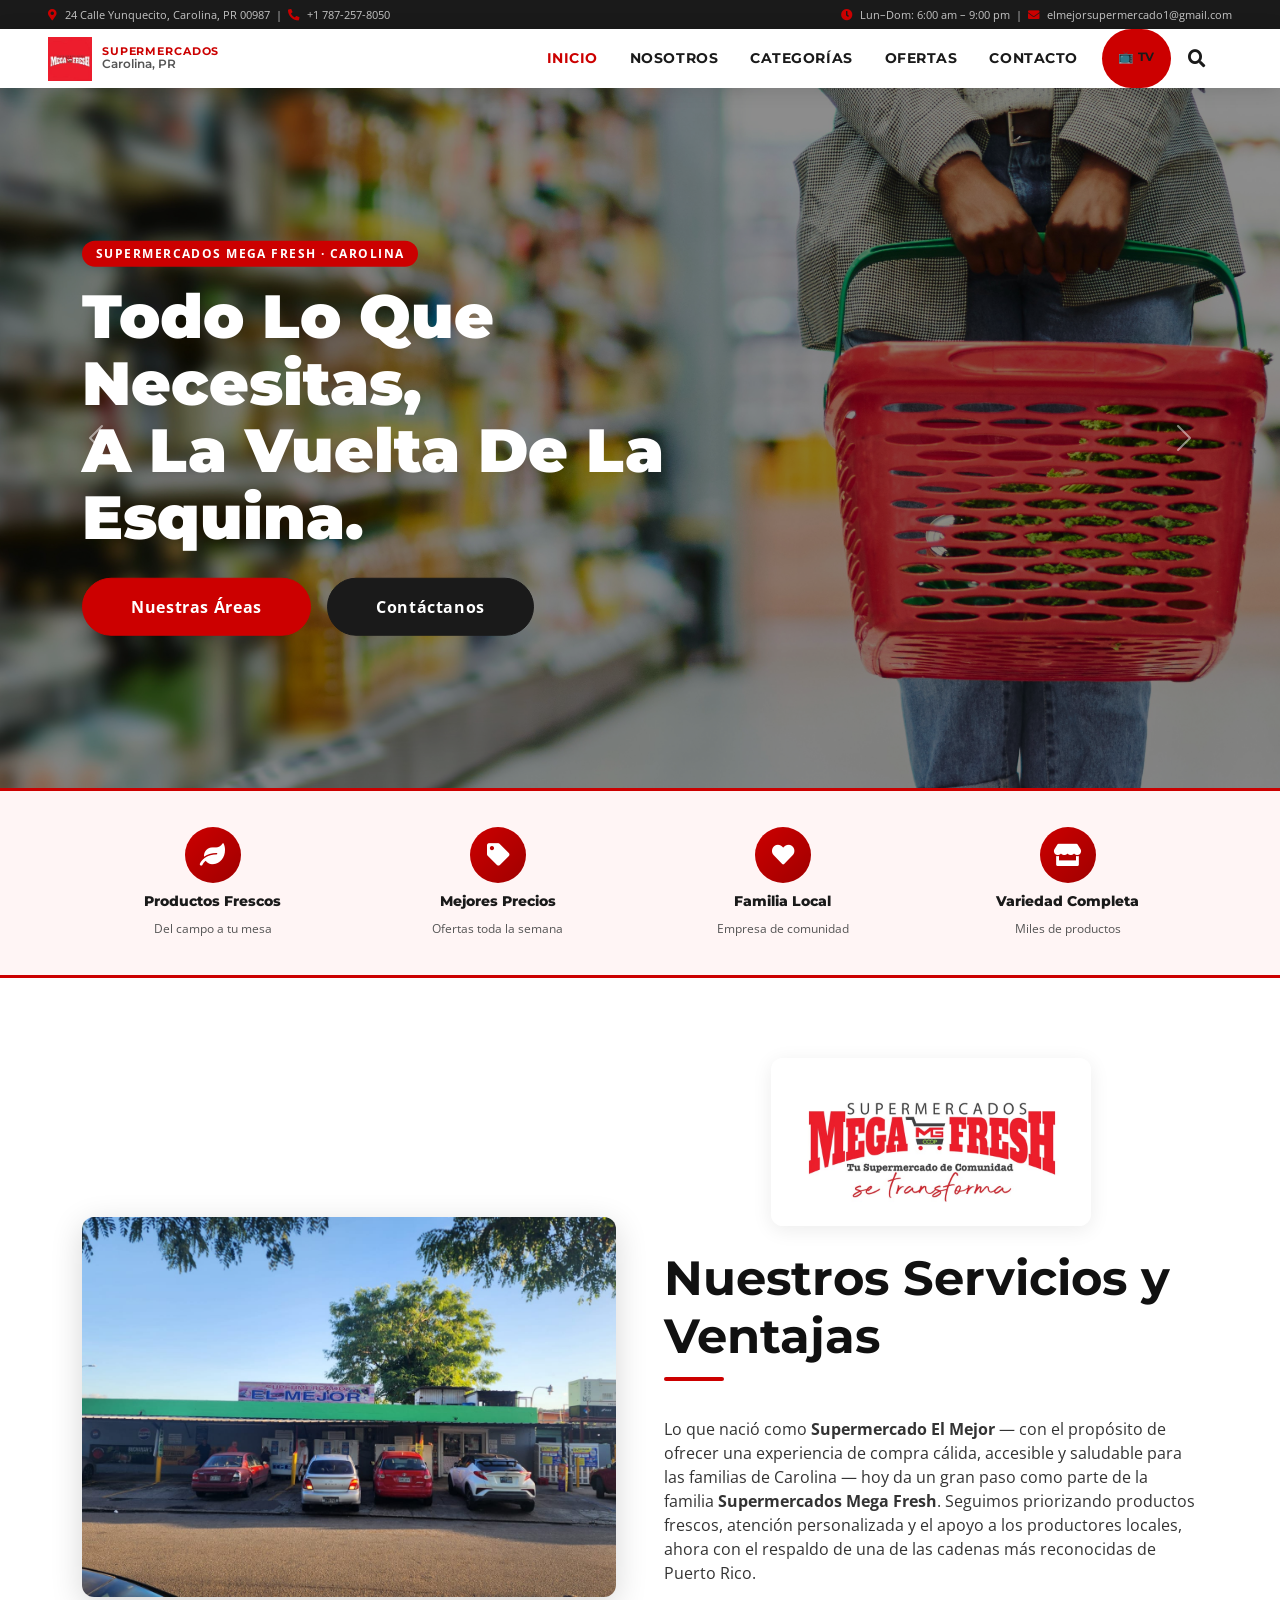
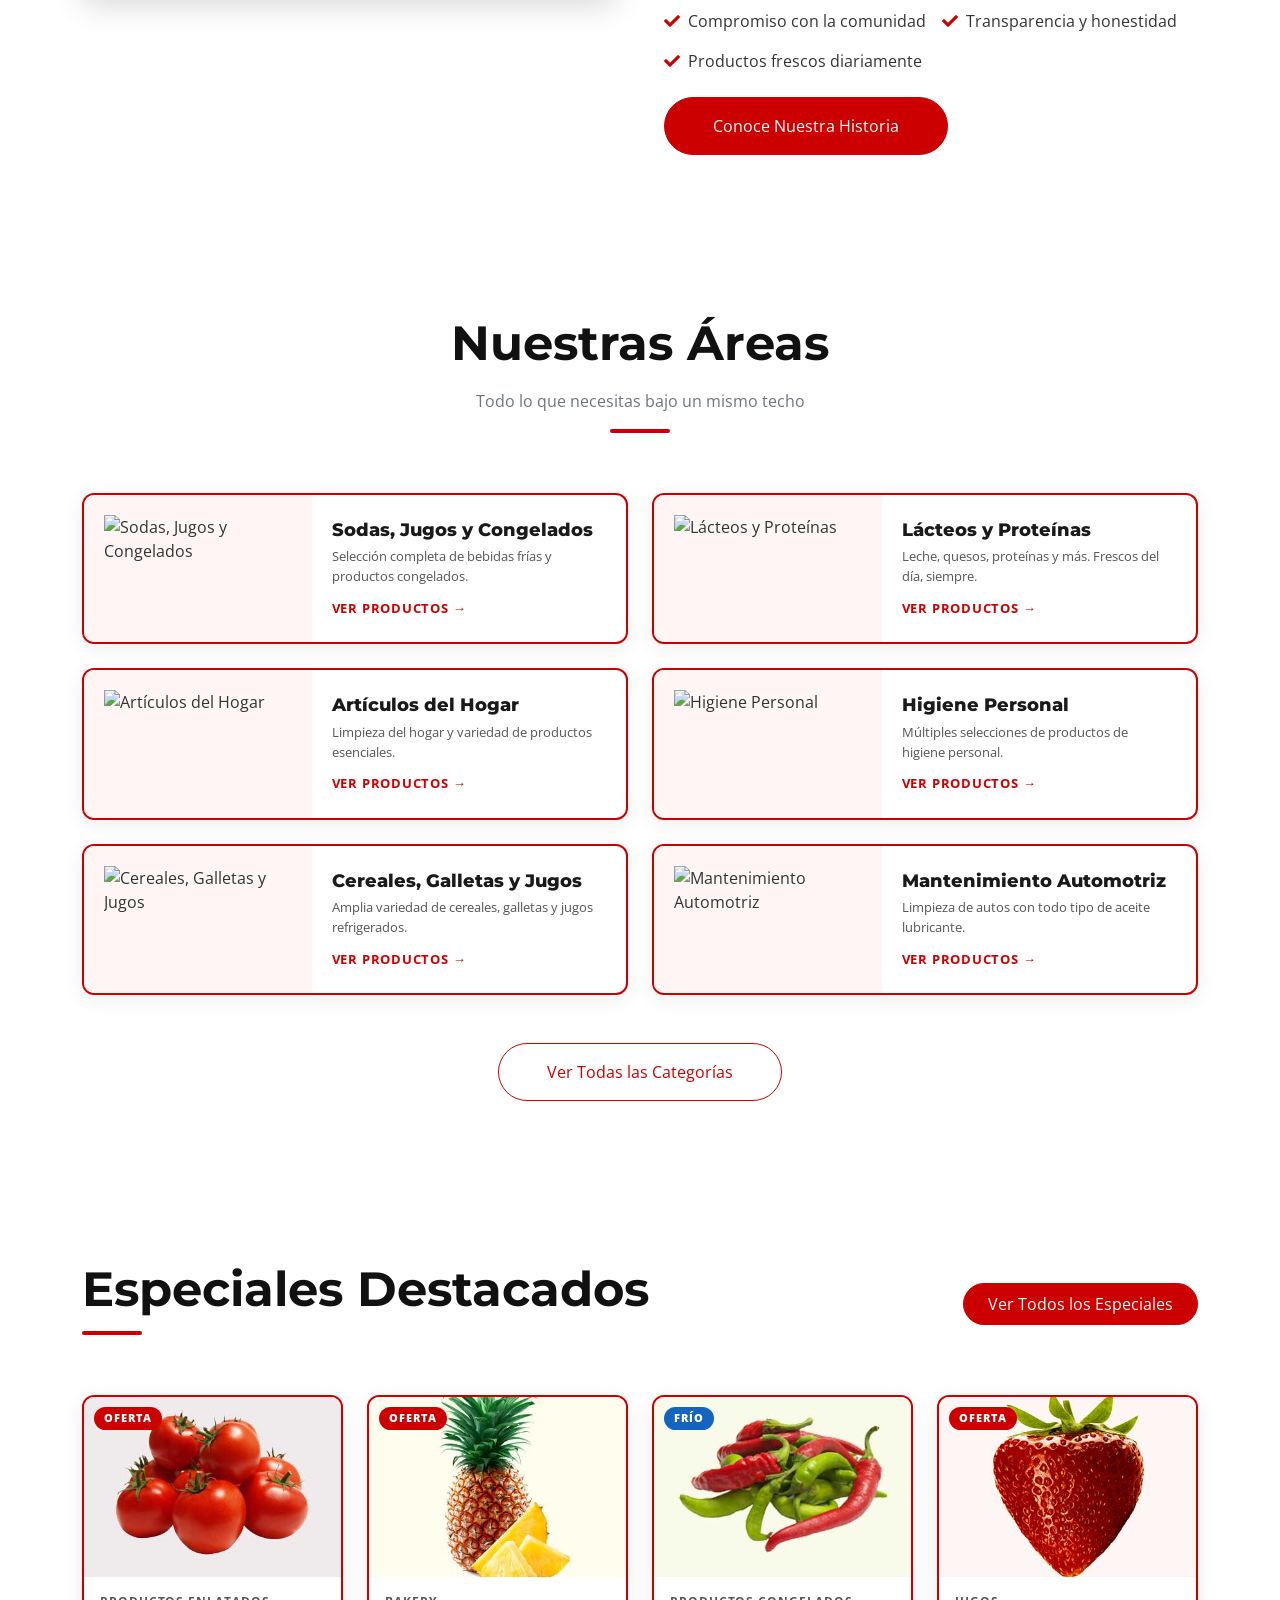
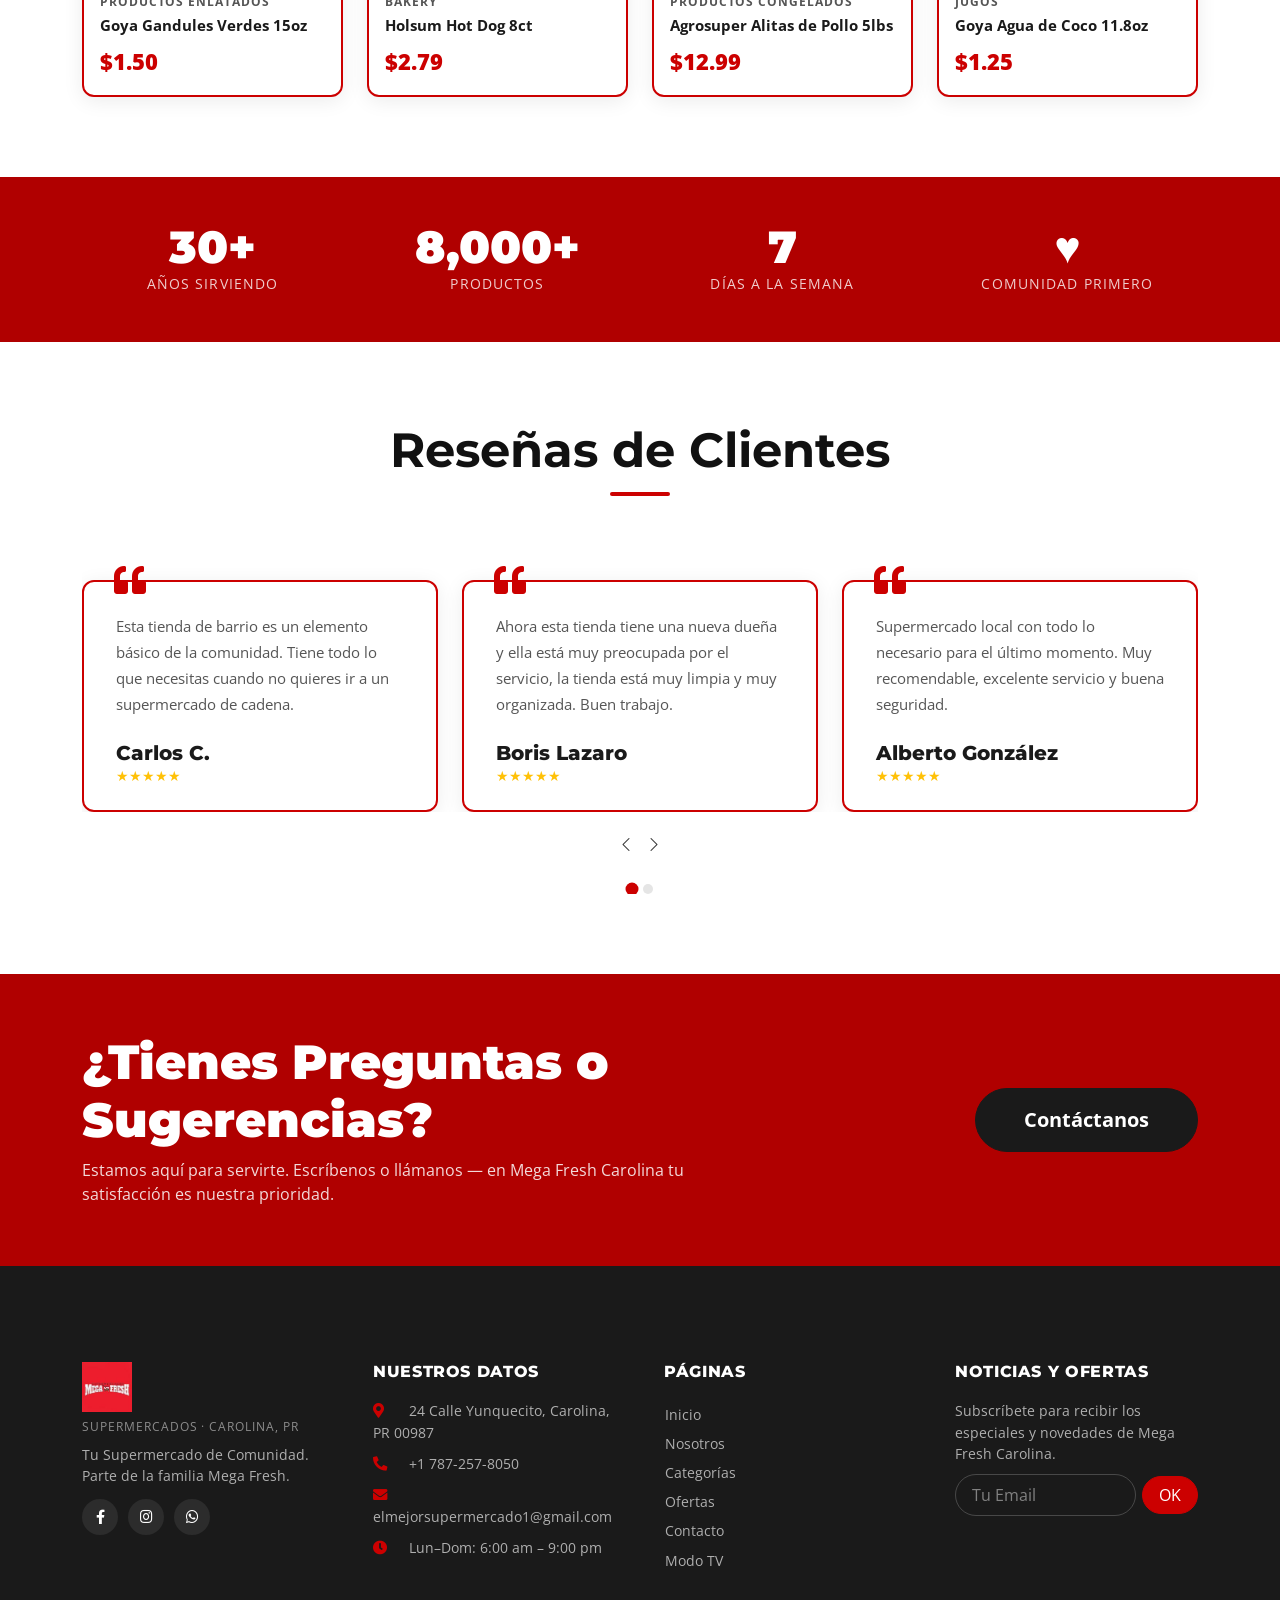
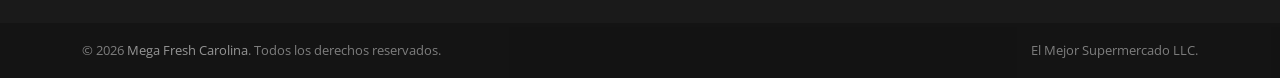
==== index.html @ 13220693 "Publish Mega Fresh Carolina website (served files only) Co-Authored-By: Claude Opus 5.5 <noreply@ant" ====
<!DOCTYPE html>
<html lang="es">
<head>
  <meta charset="utf-8">
  <title>Mega Fresh Carolina | El Mejor Supermercado Puerto Rico</title>
  <meta name="viewport" content="width=device-width, initial-scale=1.0">
  <meta name="description" content="Supermercados Mega Fresh Carolina — Tu supermercado de comunidad en Carolina, Puerto Rico. Productos frescos, mejores precios y atención personalizada. 24 Calle Yunquecito, Carolina, PR 00987.">
  <meta name="keywords" content="supermercado Carolina Puerto Rico, Mega Fresh Carolina, especiales semana, groceries Puerto Rico, El Mejor Supermercado">

  <!-- Favicon -->
  <link href="img/favicon.png" rel="icon">

  <!-- Google Fonts -->
  <link rel="preconnect" href="https://fonts.googleapis.com">
  <link rel="preconnect" href="https://fonts.gstatic.com" crossorigin>
  <link href="https://fonts.googleapis.com/css2?family=Montserrat:wght@700;800;900&family=Open+Sans:wght@400;500;600&display=swap" rel="stylesheet">

  <!-- Icons -->
  <link href="https://cdnjs.cloudflare.com/ajax/libs/font-awesome/5.10.0/css/all.min.css" rel="stylesheet">
  <link href="https://cdn.jsdelivr.net/npm/bootstrap-icons@1.4.1/font/bootstrap-icons.css" rel="stylesheet">

  <!-- Libraries -->
  <link href="lib/animate/animate.min.css" rel="stylesheet">
  <link href="lib/owlcarousel/assets/owl.carousel.min.css" rel="stylesheet">

  <!-- Bootstrap -->
  <link href="css/bootstrap.min.css?v=9" rel="stylesheet">

  <!-- Site CSS -->
  <link href="css/variables.css?v=9" rel="stylesheet">
  <link href="css/base.css?v=9" rel="stylesheet">
  <link href="css/components.css?v=9" rel="stylesheet">
  <link href="css/flipbook.css?v=9" rel="stylesheet">
  <link href="css/responsive.css?v=9" rel="stylesheet">
</head>
<body>

<!-- Spinner -->
<div id="spinner" class="show bg-white position-fixed translate-middle w-100 vh-100 top-50 start-50 d-flex align-items-center justify-content-center">
  <div class="spinner-border text-primary" role="status">
    <span class="visually-hidden">Cargando...</span>
  </div>
</div>

<!-- Search Overlay -->
<div id="search-overlay" role="dialog" aria-modal="true" aria-label="Buscar productos">
  <button class="btn-close-search" id="close-search" aria-label="Cerrar búsqueda">&times;</button>
  <div class="search-inner">
    <input type="search" id="search-input" placeholder="Buscar productos, categorías..." autocomplete="off" aria-label="Buscar">
    <div id="search-results" role="listbox"></div>
  </div>
</div>

<!-- Top Bar -->
<div class="top-bar d-none d-lg-flex justify-content-between align-items-center px-5">
  <small>
    <i class="fa fa-map-marker-alt me-2"></i>24 Calle Yunquecito, Carolina, PR 00987
    &nbsp;|&nbsp;
    <i class="fa fa-phone-alt me-2"></i>+1 787-257-8050
  </small>
  <small>
    <i class="fa fa-clock me-2"></i>Lun–Dom: 6:00 am – 9:00 pm
    &nbsp;|&nbsp;
    <i class="fa fa-envelope me-2"></i>elmejorsupermercado1&#64;gmail.com
  </small>
</div>

<!-- Navbar -->
<nav class="navbar navbar-expand-lg py-lg-0 px-lg-5 sticky-top" aria-label="Navegación principal">
  <a href="index.html" class="navbar-brand ms-4 ms-lg-0" aria-label="Mega Fresh Carolina - Inicio">
    <div class="mega-fresh-logo">
      <img src="img/megaFreshSmallLogo.jpg" alt="Mega Fresh" class="navbar-logo-img" width="80" height="44">
      <div class="logo-text-block">
        <span class="logo-subtitle">Supermercados</span>
        <span class="logo-location">Carolina, PR</span>
      </div>
    </div>
  </a>

  <div class="d-flex align-items-center gap-2 ms-auto me-3 d-lg-none">
    <button class="btn-search-nav" id="open-search-mobile" aria-label="Buscar"><i class="fa fa-search"></i></button>
    <button class="navbar-toggler" type="button" data-bs-toggle="collapse" data-bs-target="#navbarCollapse" aria-controls="navbarCollapse" aria-expanded="false" aria-label="Abrir menú">
      <span class="navbar-toggler-icon"></span>
    </button>
  </div>

  <div class="collapse navbar-collapse" id="navbarCollapse">
    <div class="navbar-nav ms-auto p-4 p-lg-0">
      <a href="index.html"      class="nav-item nav-link active" aria-current="page">Inicio</a>
      <a href="nosotros.html"   class="nav-item nav-link">Nosotros</a>
      <a href="categorias.html" class="nav-item nav-link">Categorías</a>
      <a href="ofertas.html"    class="nav-item nav-link">Ofertas</a>
      <a href="contacto.html"   class="nav-item nav-link">Contacto</a>
      <a href="tv.html"         class="nav-item nav-link nav-tv-link">&#128250; TV</a>
    </div>
    <button class="btn-search-nav d-none d-lg-block ms-2 me-3" id="open-search" aria-label="Buscar">
      <i class="fa fa-search"></i>
    </button>
  </div>
</nav>

<!-- ══════════════════════════════════════════════
     HERO CAROUSEL
     ══════════════════════════════════════════════ -->
<div class="hero-carousel">
  <div id="header-carousel" class="carousel slide" data-bs-ride="carousel">
    <div class="carousel-inner">
      <div class="carousel-item active">
        <img src="img/carousel-1.jpg" alt="Mega Fresh Carolina — Tu supermercado en Carolina Puerto Rico" fetchpriority="high">
        <div class="carousel-caption">
          <div class="container">
            <div class="row">
              <div class="col-lg-7">
                <span class="hero-caption-tag animate__animated animate__fadeInDown">Supermercados Mega Fresh · Carolina</span>
                <h1 class="animate__animated animate__slideInDown">
                  Todo Lo Que Necesitas,<br>A La Vuelta De La Esquina.
                </h1>
                <div class="d-flex flex-wrap gap-3 animate__animated animate__fadeInUp">
                  <a href="categorias.html" class="btn btn-primary rounded-pill py-3 px-5">Nuestras Áreas</a>
                  <a href="contacto.html"   class="btn btn-secondary rounded-pill py-3 px-5">Contáctanos</a>
                </div>
              </div>
            </div>
          </div>
        </div>
      </div>
      <div class="carousel-item">
        <img src="img/carousel-2.jpg" alt="Especiales de la semana — Mega Fresh Carolina" loading="lazy">
        <div class="carousel-caption">
          <div class="container">
            <div class="row">
              <div class="col-lg-7">
                <span class="hero-caption-tag animate__animated animate__fadeInDown">Ofertas Exclusivas</span>
                <h1 class="animate__animated animate__slideInDown">
                  Especiales Cada Semana<br>Para Tu Familia.
                </h1>
                <div class="d-flex flex-wrap gap-3 animate__animated animate__fadeInUp">
                  <a href="ofertas.html"  class="btn btn-primary rounded-pill py-3 px-5">Ver Especiales</a>
                  <a href="contacto.html" class="btn btn-secondary rounded-pill py-3 px-5">Contáctanos</a>
                </div>
              </div>
            </div>
          </div>
        </div>
      </div>
    </div>
    <button class="carousel-control-prev" type="button" data-bs-target="#header-carousel" data-bs-slide="prev" aria-label="Anterior">
      <span class="carousel-control-prev-icon" aria-hidden="true"></span>
    </button>
    <button class="carousel-control-next" type="button" data-bs-target="#header-carousel" data-bs-slide="next" aria-label="Siguiente">
      <span class="carousel-control-next-icon" aria-hidden="true"></span>
    </button>
  </div>
</div>

<!-- ══════════════════════════════════════════════
     FEATURES STRIP
     ══════════════════════════════════════════════ -->
<div class="features-strip">
  <div class="container">
    <div class="row g-4 justify-content-center">
      <div class="col-6 col-md-3">
        <div class="feature-badge animate-on-scroll animate-delay-1">
          <div class="feature-badge-icon"><i class="fa fa-leaf"></i></div>
          <h5>Productos Frescos</h5>
          <p>Del campo a tu mesa</p>
        </div>
      </div>
      <div class="col-6 col-md-3">
        <div class="feature-badge animate-on-scroll animate-delay-2">
          <div class="feature-badge-icon"><i class="fa fa-tag"></i></div>
          <h5>Mejores Precios</h5>
          <p>Ofertas toda la semana</p>
        </div>
      </div>
      <div class="col-6 col-md-3">
        <div class="feature-badge animate-on-scroll animate-delay-3">
          <div class="feature-badge-icon"><i class="fa fa-heart"></i></div>
          <h5>Familia Local</h5>
          <p>Empresa de comunidad</p>
        </div>
      </div>
      <div class="col-6 col-md-3">
        <div class="feature-badge animate-on-scroll animate-delay-4">
          <div class="feature-badge-icon"><i class="fa fa-store"></i></div>
          <h5>Variedad Completa</h5>
          <p>Miles de productos</p>
        </div>
      </div>
    </div>
  </div>
</div>

<!-- ══════════════════════════════════════════════
     ABOUT PREVIEW
     ══════════════════════════════════════════════ -->
<section class="section-py">
  <div class="container">
    <div class="row g-5 align-items-center">
      <div class="col-lg-6 animate-on-scroll">
        <div class="about-preview-img">
          <img src="img/fuera.jpeg" alt="Mega Fresh Carolina — Exterior del supermercado" loading="lazy">
        </div>
      </div>
      <div class="col-lg-6 animate-on-scroll animate-delay-2">
        <div class="text-center mb-4">
          <img src="img/MegaFreshBannerLogo.jpg" alt="Supermercados Mega Fresh" class="banner-logo img-fluid" loading="lazy">
        </div>
        <div class="section-header mb-4">
          <h2 class="display-5">Nuestros Servicios y Ventajas</h2>
        </div>
        <p class="mb-4">
          Lo que nació como <strong>Supermercado El Mejor</strong> — con el propósito de ofrecer
          una experiencia de compra cálida, accesible y saludable para las familias de Carolina —
          hoy da un gran paso como parte de la familia <strong>Supermercados Mega Fresh</strong>.
          Seguimos priorizando productos frescos, atención personalizada y el apoyo a los productores
          locales, ahora con el respaldo de una de las cadenas más reconocidas de Puerto Rico.
        </p>
        <div class="d-flex flex-wrap gap-3">
          <p class="mb-0"><i class="fa fa-check text-primary me-2"></i>Compromiso con la comunidad</p>
          <p class="mb-0"><i class="fa fa-check text-primary me-2"></i>Transparencia y honestidad</p>
          <p class="mb-0"><i class="fa fa-check text-primary me-2"></i>Productos frescos diariamente</p>
        </div>
        <a href="nosotros.html" class="btn btn-primary rounded-pill py-3 px-5 mt-4">Conoce Nuestra Historia</a>
      </div>
    </div>
  </div>
</section>

<!-- ══════════════════════════════════════════════
     CATEGORIES GRID
     ══════════════════════════════════════════════ -->
<section class="section-py bg-light-section">
  <div class="container">
    <div class="section-header text-center mx-auto mb-5" style="max-width:520px;">
      <h2 class="display-5">Nuestras Áreas</h2>
      <p class="text-muted mt-3">Todo lo que necesitas bajo un mismo techo</p>
    </div>
    <div class="row g-4" id="categories-grid">
      <!-- Rendered by JS from data.js -->
    </div>
    <div class="text-center mt-5">
      <a href="categorias.html" class="btn btn-outline-primary rounded-pill py-3 px-5">Ver Todas las Categorías</a>
    </div>
  </div>
</section>

<!-- ══════════════════════════════════════════════
     FEATURED DEALS
     ══════════════════════════════════════════════ -->
<section id="especiales" class="section-py">
  <div class="container">
    <div class="d-flex justify-content-between align-items-center mb-5 flex-wrap gap-3">
      <div class="section-header section-header-left">
        <h2 class="display-5 mb-0">Especiales Destacados</h2>
      </div>
      <a href="ofertas.html" class="btn btn-primary rounded-pill py-2 px-4">Ver Todos los Especiales</a>
    </div>
    <div class="row g-4" id="deals-grid">
      <!-- Rendered by JS from data.js -->
    </div>
  </div>
</section>

<!-- ══════════════════════════════════════════════
     STATS BANNER
     ══════════════════════════════════════════════ -->
<div class="stats-banner">
  <div class="container">
    <div class="row g-4 justify-content-center text-center">
      <div class="col-6 col-md-3 animate-on-scroll animate-delay-1">
        <div class="stat-item">
          <div class="stat-number">30+</div>
          <div class="stat-label">Años Sirviendo</div>
        </div>
      </div>
      <div class="col-6 col-md-3 animate-on-scroll animate-delay-2">
        <div class="stat-item">
          <div class="stat-number">8,000+</div>
          <div class="stat-label">Productos</div>
        </div>
      </div>
      <div class="col-6 col-md-3 animate-on-scroll animate-delay-3">
        <div class="stat-item">
          <div class="stat-number">7</div>
          <div class="stat-label">Días a la Semana</div>
        </div>
      </div>
      <div class="col-6 col-md-3 animate-on-scroll animate-delay-4">
        <div class="stat-item">
          <div class="stat-number">&#x2665;</div>
          <div class="stat-label">Comunidad Primero</div>
        </div>
      </div>
    </div>
  </div>
</div>

<!-- ══════════════════════════════════════════════
     TESTIMONIALS
     ══════════════════════════════════════════════ -->
<section class="section-py bg-light-section">
  <div class="container">
    <div class="section-header text-center mx-auto mb-5" style="max-width:500px;">
      <h2 class="display-5">Reseñas de Clientes</h2>
    </div>
    <div class="owl-carousel testimonial-carousel">
      <div class="testimonial-item">
        <i class="fa fa-quote-left" aria-hidden="true"></i>
        <p class="mb-4">Esta tienda de barrio es un elemento básico de la comunidad. Tiene todo lo que necesitas cuando no quieres ir a un supermercado de cadena.</p>
        <div class="d-flex align-items-center">
          <div>
            <h5 class="mb-0">Carlos C.</h5>
            <div class="text-warning small" aria-label="5 estrellas">&#9733;&#9733;&#9733;&#9733;&#9733;</div>
          </div>
        </div>
      </div>
      <div class="testimonial-item">
        <i class="fa fa-quote-left" aria-hidden="true"></i>
        <p class="mb-4">Ahora esta tienda tiene una nueva dueña y ella está muy preocupada por el servicio, la tienda está muy limpia y muy organizada. Buen trabajo.</p>
        <div class="d-flex align-items-center">
          <div>
            <h5 class="mb-0">Boris Lazaro</h5>
            <div class="text-warning small" aria-label="5 estrellas">&#9733;&#9733;&#9733;&#9733;&#9733;</div>
          </div>
        </div>
      </div>
      <div class="testimonial-item">
        <i class="fa fa-quote-left" aria-hidden="true"></i>
        <p class="mb-4">Supermercado local con todo lo necesario para el último momento. Muy recomendable, excelente servicio y buena seguridad.</p>
        <div class="d-flex align-items-center">
          <div>
            <h5 class="mb-0">Alberto González</h5>
            <div class="text-warning small" aria-label="5 estrellas">&#9733;&#9733;&#9733;&#9733;&#9733;</div>
          </div>
        </div>
      </div>
      <div class="testimonial-item">
        <i class="fa fa-quote-left" aria-hidden="true"></i>
        <p class="mb-4">¡Me encanta! ¡Tiene de todo, comida fresca y el personal es súper amable! Y el pan es mejor que cualquier panadería.</p>
        <div class="d-flex align-items-center">
          <div>
            <h5 class="mb-0">Bombom Style</h5>
            <div class="text-warning small" aria-label="5 estrellas">&#9733;&#9733;&#9733;&#9733;&#9733;</div>
          </div>
        </div>
      </div>
    </div>
  </div>
</section>

<!-- ══════════════════════════════════════════════
     CTA BAND
     ══════════════════════════════════════════════ -->
<div class="cta-band">
  <div class="container">
    <div class="row g-4 align-items-center">
      <div class="col-md-7 animate-on-scroll">
        <h2 class="display-5">¿Tienes Preguntas o Sugerencias?</h2>
        <p class="mb-0">Estamos aquí para servirte. Escríbenos o llámanos — en Mega Fresh Carolina tu satisfacción es nuestra prioridad.</p>
      </div>
      <div class="col-md-5 text-md-end animate-on-scroll animate-delay-2">
        <a href="contacto.html" class="btn btn-secondary rounded-pill py-3 px-5 btn-lg">Contáctanos</a>
      </div>
    </div>
  </div>
</div>

<!-- ══════════════════════════════════════════════
     FOOTER
     ══════════════════════════════════════════════ -->
<footer class="footer pt-5">
  <div class="container py-5">
    <div class="row g-5">
      <div class="col-lg-3 col-md-6">
        <img src="img/megaFreshSmallLogo.jpg" alt="Mega Fresh Carolina" class="footer-logo-img" loading="lazy">
        <span class="footer-brand-sub">Supermercados · Carolina, PR</span>
        <p class="mt-2">Tu Supermercado de Comunidad.<br>Parte de la familia Mega Fresh.</p>
        <div class="footer-social">
          <a href="#" aria-label="Facebook"><i class="fab fa-facebook-f"></i></a>
          <a href="#" aria-label="Instagram"><i class="fab fa-instagram"></i></a>
          <a href="#" aria-label="WhatsApp"><i class="fab fa-whatsapp"></i></a>
        </div>
      </div>
      <div class="col-lg-3 col-md-6">
        <h4>Nuestros Datos</h4>
        <p><i class="fa fa-map-marker-alt me-3"></i>24 Calle Yunquecito, Carolina, PR 00987</p>
        <p><i class="fa fa-phone-alt me-3"></i>+1 787-257-8050</p>
        <p><i class="fa fa-envelope me-3"></i>elmejorsupermercado1&#64;gmail.com</p>
        <p><i class="fa fa-clock me-3"></i>Lun–Dom: 6:00 am – 9:00 pm</p>
      </div>
      <div class="col-lg-3 col-md-6">
        <h4>Páginas</h4>
        <a class="btn btn-link" href="index.html">Inicio</a>
        <a class="btn btn-link" href="nosotros.html">Nosotros</a>
        <a class="btn btn-link" href="categorias.html">Categorías</a>
        <a class="btn btn-link" href="ofertas.html">Ofertas</a>
        <a class="btn btn-link" href="contacto.html">Contacto</a>
        <a class="btn btn-link" href="tv.html">Modo TV</a>
      </div>
      <div class="col-lg-3 col-md-6">
        <h4>Noticias y Ofertas</h4>
        <p>Subscríbete para recibir los especiales y novedades de Mega Fresh Carolina.</p>
        <div class="footer-newsletter">
          <input class="form-control bg-transparent py-2 ps-3" type="email" placeholder="Tu Email" aria-label="Email para newsletter" maxlength="100">
          <button type="button" class="btn btn-primary px-3">OK</button>
        </div>
      </div>
    </div>
  </div>
  <div class="copyright">
    <div class="container">
      <div class="row">
        <div class="col-md-6 text-center text-md-start mb-2 mb-md-0">
          &copy; <script>document.write(new Date().getFullYear())</script> <a href="index.html">Mega Fresh Carolina</a>. Todos los derechos reservados.
        </div>
        <div class="col-md-6 text-center text-md-end">
          El Mejor Supermercado LLC.
        </div>
      </div>
    </div>
  </div>
</footer>

<!-- Back to Top -->
<a href="#" class="back-to-top" aria-label="Volver arriba">
  <i class="bi bi-arrow-up" aria-hidden="true"></i>
</a>

<!-- JS Libraries -->
<script src="https://code.jquery.com/jquery-3.4.1.min.js" defer></script>
<script src="https://cdn.jsdelivr.net/npm/bootstrap@5.0.0/dist/js/bootstrap.bundle.min.js" defer></script>
<script src="lib/easing/easing.min.js" defer></script>
<script src="lib/owlcarousel/owl.carousel.min.js" defer></script>

<!-- Site JS -->
<script src="js/data.js"></script>
<script src="js/main.js" defer></script>
<script src="js/search.js" defer></script>

<!-- Render categories & deals from data.js -->
<script>
document.addEventListener('DOMContentLoaded', function() {
  function escHtml(str) {
    return String(str || '')
      .replace(/&/g, '&amp;')
      .replace(/</g, '&lt;')
      .replace(/>/g, '&gt;')
      .replace(/"/g, '&quot;');
  }

  // Categories Grid
  var cGrid = document.getElementById('categories-grid');
  if (cGrid && window.categories) {
    cGrid.innerHTML = window.categories.map(function(cat) {
      return '<div class="col-lg-6 col-md-6 animate-on-scroll">' +
        '<a href="categorias.html" class="category-card">' +
        '<div class="category-card-img-wrap"><img src="' + escHtml(cat.gif) + '" alt="' + escHtml(cat.name) + '" loading="lazy" decoding="async"></div>' +
        '<div class="category-card-body">' +
        '<h4>' + escHtml(cat.name) + '</h4>' +
        '<p>' + escHtml(cat.description) + '</p>' +
        '<span class="cat-link">Ver productos &rarr;</span>' +
        '</div></a></div>';
    }).join('');
  }

  // Deals Grid (first 4)
  var dGrid = document.getElementById('deals-grid');
  if (dGrid && window.deals) {
    dGrid.innerHTML = window.deals.slice(0, 4).map(function(deal) {
      var badge = deal.badge ?
        '<span class="deal-badge ' + (deal.cold ? 'deal-badge-frio' : 'deal-badge-oferta') + '">' + escHtml(deal.badge) + '</span>' : '';
      return '<div class="col-lg-3 col-md-6 animate-on-scroll">' +
        '<div class="deal-card">' +
        badge +
        '<img class="deal-card-img" src="' + escHtml(deal.img) + '" alt="' + escHtml(deal.name) + '" loading="lazy">' +
        '<div class="deal-card-body">' +
        '<div class="deal-card-cat">' + escHtml(deal.category) + '</div>' +
        '<div class="deal-card-name">' + escHtml(deal.name) + '</div>' +
        '<div class="deal-card-price">' + escHtml(deal.price) + '</div>' +
        '</div></div></div>';
    }).join('');
  }
});
</script>
</body>
</html>
---- css/variables.css ----
/********** Variables — Mega Fresh Carolina Brand System **********/
:root {
  /* ── Brand Colors ── */
  --primary:        #CC0000;
  --primary-dark:   #A00000;
  --primary-light:  #FF4444;
  --secondary:      #1A1A1A;
  --accent:         #FFD000;

  /* ── Neutrals ── */
  --white:          #FFFFFF;
  --gray-50:        #F8F8F8;
  --gray-100:       #F0F0F0;
  --gray-200:       #E5E5E5;
  --gray-600:       #555555;
  --gray-900:       #1A1A1A;
  --light:          #F5F5F5;
  --dark:           #111111;

  /* ── Red tints for section backgrounds ── */
  --red-tint-1:     #FFF5F5;   /* very light warm blush */
  --red-tint-2:     #FFE8E8;   /* soft pink-red */
  --red-accent-bg:  rgba(204,0,0,0.06); /* subtle red wash */

  /* ── Typography ── */
  --font-heading:   'Montserrat', sans-serif;
  --font-body:      'Open Sans', sans-serif;

  /* ── Spacing ── */
  --section-py:     80px;
  --section-py-sm:  40px;
  --radius:         12px;
  --radius-sm:      6px;
  --radius-pill:    50px;

  /* ── Shadows ── */
  --shadow-card:        0 4px 20px rgba(0,0,0,0.08);
  --shadow-card-hover:  0 8px 32px rgba(0,0,0,0.16);
  --shadow-nav:         0 2px 20px rgba(0,0,0,0.12);

  /* ── Transitions ── */
  --transition: all 0.25s ease;
}

/* ——— Bootstrap utility overrides ——— */
.bg-primary   { background-color: var(--primary)  !important; }
.text-primary { color:            var(--primary)  !important; }
.border-primary { border-color:   var(--primary)  !important; }
.bg-dark      { background-color: var(--secondary) !important; }

.btn-primary {
  background-color: var(--primary) !important;
  border-color:     var(--primary) !important;
  color: #fff !important;
}
.btn-primary:hover,
.btn-primary:focus,
.btn-primary:active {
  background-color: var(--primary-dark) !important;
  border-color:     var(--primary-dark) !important;
  color: #fff !important;
}

.btn-secondary {
  background-color: var(--secondary) !important;
  border-color:     var(--secondary) !important;
  color: #fff !important;
}
.btn-secondary:hover,
.btn-secondary:focus {
  background-color: #333 !important;
  border-color:     #333 !important;
  color: #fff !important;
}

.btn-outline-primary {
  color:        var(--primary) !important;
  border-color: var(--primary) !important;
}
.btn-outline-primary:hover {
  background-color: var(--primary) !important;
  color: #fff !important;
}

/* Spinner */
.spinner-border.text-primary { color: var(--primary) !important; }

/* ——— Typography ——— */
body {
  font-family: var(--font-body);
  color: #333;
}
h1, h2, h3, h4, h5, h6,
.display-1, .display-2, .display-3,
.display-4, .display-5, .display-6,
.navbar-brand, .brand-logo {
  font-family: var(--font-heading);
}
---- css/base.css ----
/********** base.css — Mega Fresh Carolina **********/
/* Consolidates: utilities, spinner, page-header, section helpers */

/* ── Global Reset / Box ── */
*, *::before, *::after { box-sizing: border-box; }
img { max-width: 100%; height: auto; }

/* ── Smooth Scroll ── */
html { scroll-behavior: smooth; }

/* ── Loading Spinner ── */
#spinner {
  opacity: 1;
  visibility: visible;
  transition: opacity 0.5s ease, visibility 0.5s ease;
  z-index: 99999;
}
#spinner.hide {
  opacity: 0;
  visibility: hidden;
  pointer-events: none;
}

/* ── Page Header (photo + red overlay banner under navbar) ── */
.page-header {
  background:
    linear-gradient(to bottom, rgba(160,0,0,0.78) 0%, rgba(204,0,0,0.72) 100%),
    url('../img/carousel-1.jpg') center/cover no-repeat;
  padding: 90px 0 50px;
  position: relative;
  overflow: hidden;
}
.page-header::before { content: none; }
.page-header h1 { color: #fff; }
.page-header .breadcrumb-item a,
.page-header .breadcrumb-item { color: rgba(255,255,255,0.8); }
.page-header .breadcrumb-item.active { color: #fff; }
.page-header .breadcrumb-item + .breadcrumb-item::before { color: rgba(255,255,255,0.6); }

/* ── Section Helpers ── */
.section-py    { padding-top: var(--section-py);    padding-bottom: var(--section-py); }
.section-py-sm { padding-top: var(--section-py-sm); padding-bottom: var(--section-py-sm); }

/* ── Global wallpaper — white overlay for light sections ── */
section,
.features-strip,
footer.footer {
  background:
    linear-gradient(rgba(255,255,255,0.65), rgba(255,255,255,0.65)),
    url('../img/wallpaper.png') repeat fixed;
  background-size: auto, 280px auto;
  position: relative;
}
/* Ensure content sits above background */
section > *,
.features-strip > *,
footer.footer > * {
  position: relative;
  z-index: 1;
}

.bg-icon {
  background-image: url('../img/bg-icon.png');
  background-position: center;
  background-repeat: no-repeat;
  background-size: cover;
}

/* ── Section Header Divider ── */
.section-header {
  position: relative;
  padding-bottom: 12px;
}
.section-header::after {
  content: '';
  display: block;
  width: 60px;
  height: 4px;
  background: var(--primary);
  border-radius: 2px;
  margin: 12px 0 0;
}
/* Center the divider bar when section-header is inside a text-center context */
.text-center .section-header::after,
.section-header.text-center::after,
.section-header.mx-auto::after {
  margin-left: auto;
  margin-right: auto;
}

/* ── Utility spacing ── */
.py-6 { padding-top: 6rem !important; padding-bottom: 6rem !important; }
.mt-n4 { margin-top: -1.5rem !important; }

/* ── Back to Top ── */
.back-to-top {
  position: fixed;
  right: 30px;
  bottom: 30px;
  width: 48px;
  height: 48px;
  display: flex;
  align-items: center;
  justify-content: center;
  opacity: 0;
  visibility: hidden;
  transition: var(--transition);
  z-index: 9999;
  background: var(--primary);
  border: none;
  border-radius: 50%;
  color: #fff;
  font-size: 1.1rem;
  box-shadow: var(--shadow-card);
}
.back-to-top.show {
  opacity: 1;
  visibility: visible;
}
.back-to-top:hover { background: var(--primary-dark); transform: translateY(-4px); }

/* ── Scroll-reveal animation base ── */
.animate-on-scroll {
  opacity: 0;
  transform: translateY(30px);
  transition: opacity 0.6s ease, transform 0.6s ease;
}
.animate-on-scroll.visible {
  opacity: 1;
  transform: translateY(0);
}
.animate-delay-1 { transition-delay: 0.1s; }
.animate-delay-2 { transition-delay: 0.25s; }
.animate-delay-3 { transition-delay: 0.4s; }
.animate-delay-4 { transition-delay: 0.55s; }
---- css/components.css ----
/********** components.css — Mega Fresh Carolina **********/
/* Navbar, Search Overlay, Hero Carousel, Feature Cards, Deal Cards,
   Stats Bar, Testimonials, CTA Band, Footer */

/* ════════════════════════════════════════════════════
   NAVBAR
   ════════════════════════════════════════════════════ */
.top-bar {
  background: var(--secondary);
  color: rgba(255,255,255,0.75);
  font-size: 0.82rem;
  padding: 6px 0;
}
.top-bar i { color: var(--primary); }
.top-bar a { color: rgba(255,255,255,0.75); text-decoration: none; }
.top-bar a:hover { color: #fff; }

.navbar {
  background: #fff;
  box-shadow: var(--shadow-nav);
  transition: var(--transition);
}
.navbar.scrolled {
  background: rgba(255,255,255,0.97);
  backdrop-filter: blur(10px);
  -webkit-backdrop-filter: blur(10px);
}
.navbar-logo-img {
  height: 44px;
  width: auto;
  object-fit: contain;
}
.mega-fresh-logo {
  display: flex;
  align-items: center;
  gap: 10px;
  text-decoration: none;
}
.logo-text-block {
  display: flex;
  flex-direction: column;
  line-height: 1.1;
}
.logo-subtitle {
  font-family: var(--font-heading);
  font-size: 0.68rem;
  font-weight: 700;
  color: var(--primary);
  letter-spacing: 0.08em;
  text-transform: uppercase;
}
.logo-location {
  font-family: var(--font-heading);
  font-size: 0.72rem;
  font-weight: 600;
  color: var(--gray-600);
}

.navbar .nav-link {
  font-family: var(--font-heading);
  font-weight: 700;
  font-size: 0.85rem;
  letter-spacing: 0.04em;
  text-transform: uppercase;
  color: var(--secondary) !important;
  padding: 1.2rem 1rem !important;
  transition: color 0.2s;
}
.navbar .nav-link:hover,
.navbar .nav-link.active { color: var(--primary) !important; }

.nav-tv-link {
  background: var(--primary);
  color: #fff !important;
  border-radius: var(--radius-pill);
  padding: 0.4rem 1rem !important;
  font-size: 0.78rem !important;
  margin-left: 0.5rem;
}
.nav-tv-link:hover { background: var(--primary-dark); color: #fff !important; }

/* Search Button */
.btn-search-nav {
  background: none;
  border: none;
  color: var(--secondary);
  font-size: 1.1rem;
  cursor: pointer;
  padding: 0.4rem 0.6rem;
  transition: color 0.2s;
}
.btn-search-nav:hover { color: var(--primary); }

/* ════════════════════════════════════════════════════
   SEARCH OVERLAY
   ════════════════════════════════════════════════════ */
#search-overlay {
  position: fixed;
  inset: 0;
  background: rgba(0,0,0,0.85);
  z-index: 99998;
  display: flex;
  flex-direction: column;
  align-items: center;
  padding-top: 80px;
  opacity: 0;
  visibility: hidden;
  transition: opacity 0.25s ease, visibility 0.25s ease;
}
#search-overlay.open {
  opacity: 1;
  visibility: visible;
}
#search-overlay .search-inner {
  width: 90%;
  max-width: 680px;
}
#search-input {
  width: 100%;
  padding: 16px 20px;
  font-size: 1.2rem;
  font-family: var(--font-body);
  border: none;
  border-radius: var(--radius);
  outline: none;
  background: #fff;
  color: #333;
}
#search-results {
  margin-top: 16px;
  background: #fff;
  border-radius: var(--radius);
  overflow: hidden;
  max-height: 400px;
  overflow-y: auto;
}
.search-result-item {
  display: flex;
  align-items: center;
  gap: 14px;
  padding: 12px 16px;
  border-bottom: 1px solid var(--gray-100);
  cursor: pointer;
  transition: background 0.15s;
  text-decoration: none;
  color: #333;
}
.search-result-item:last-child { border-bottom: none; }
.search-result-item:hover { background: var(--gray-50); }
.search-result-item .result-name { font-weight: 600; font-size: 0.95rem; }
.search-result-item .result-price { color: var(--primary); font-weight: 700; margin-left: auto; white-space: nowrap; }
.search-result-item .result-cat { font-size: 0.78rem; color: var(--gray-600); }
.search-empty { padding: 24px; text-align: center; color: var(--gray-600); }
.btn-close-search {
  position: absolute;
  top: 20px;
  right: 24px;
  background: none;
  border: none;
  color: #fff;
  font-size: 2rem;
  cursor: pointer;
  line-height: 1;
}

/* ════════════════════════════════════════════════════
   HERO CAROUSEL
   ════════════════════════════════════════════════════ */
.hero-carousel { position: relative; }
.hero-carousel .carousel-item img {
  height: 100vh;
  min-height: 500px;
  max-height: 700px;
  object-fit: cover;
  width: 100%;
  filter: brightness(0.55);
}
.hero-carousel .carousel-caption {
  text-align: left;
  top: 50%;
  transform: translateY(-50%);
  bottom: auto;
  left: 0;
  right: 0;
  padding: 0 5%;
}
.hero-caption-tag {
  display: inline-block;
  background: var(--primary);
  color: #fff;
  font-size: 0.75rem;
  font-weight: 700;
  letter-spacing: 0.12em;
  text-transform: uppercase;
  padding: 4px 14px;
  border-radius: var(--radius-pill);
  margin-bottom: 16px;
}
.hero-carousel .carousel-caption h1 {
  font-size: clamp(2rem, 5vw, 3.8rem);
  font-weight: 900;
  color: #fff;
  line-height: 1.1;
  margin-bottom: 28px;
}
.hero-carousel .btn { font-weight: 700; letter-spacing: 0.04em; }

/* ════════════════════════════════════════════════════
   FEATURES STRIP (4 badges)
   ════════════════════════════════════════════════════ */
.features-strip {
  background: var(--red-tint-1);
  padding: 36px 0;
  border-top: 3px solid var(--primary);
  border-bottom: 3px solid var(--primary);
}
.feature-badge {
  display: flex;
  flex-direction: column;
  align-items: center;
  text-align: center;
  gap: 10px;
}
.feature-badge-icon {
  width: 56px;
  height: 56px;
  background: linear-gradient(135deg, var(--primary), var(--primary-dark));
  border-radius: 50%;
  display: flex;
  align-items: center;
  justify-content: center;
  color: #fff;
  font-size: 1.4rem;
}
.feature-badge h5 {
  font-size: 0.9rem;
  font-weight: 800;
  margin: 0;
  color: var(--secondary);
}
.feature-badge p {
  font-size: 0.78rem;
  color: var(--gray-600);
  margin: 0;
}

/* ════════════════════════════════════════════════════
   ABOUT PREVIEW SECTION
   ════════════════════════════════════════════════════ */
.about-preview-img {
  border-radius: var(--radius);
  overflow: hidden;
  box-shadow: var(--shadow-card-hover);
  height: 100%;
  min-height: 380px;
}
.about-preview-img img {
  width: 100%;
  height: 100%;
  min-height: 380px;
  object-fit: cover;
  display: block;
}
.banner-logo {
  max-width: 320px;
  width: 100%;
  border-radius: var(--radius);
  box-shadow: var(--shadow-card);
  display: block;
  margin: 0 auto 1.5rem;
}

/* ════════════════════════════════════════════════════
   CATEGORY CARDS (with GIF icons) — Horizontal rectangle
   ════════════════════════════════════════════════════ */
.category-card {
  background: #fff;
  border-radius: var(--radius);
  box-shadow: var(--shadow-card);
  border: 2px solid var(--primary);
  padding: 0;
  transition: box-shadow 0.35s ease;
  text-decoration: none;
  color: inherit;
  display: flex;
  flex-direction: row;
  align-items: stretch;
  height: 100%;
  overflow: hidden;
}
.category-card:hover {
  box-shadow: var(--shadow-card-hover);
  color: inherit;
  text-decoration: none;
}
/* Clip zone — constrains the GIF so text is never pushed out */
.category-card-img-wrap {
  width: 42%;
  min-width: 42%;
  flex-shrink: 0;
  overflow: hidden;
  background: var(--red-tint-1);
  display: flex;
  align-items: center;
  justify-content: center;
}
.category-card img {
  width: 100%;
  height: 100%;
  object-fit: contain;
  padding: 20px;
  transition: transform 0.4s ease;
  transform-origin: center center;
  display: block;
}
.category-card:hover img {
  transform: scale(1.22);
}
.category-card-body {
  padding: 1.5rem 1.5rem 1.5rem 1.25rem;
  display: flex;
  flex-direction: column;
  justify-content: center;
  flex: 1;
  min-width: 0;
}
.category-card h4 {
  font-size: 1.1rem;
  font-weight: 800;
  color: var(--secondary);
  margin-bottom: 0.4rem;
}
.category-card p {
  font-size: 0.84rem;
  color: var(--gray-600);
  margin: 0;
  line-height: 1.5;
}
.category-card .cat-link {
  display: inline-block;
  margin-top: 0.75rem;
  font-size: 0.82rem;
  font-weight: 700;
  color: var(--primary);
  text-transform: uppercase;
  letter-spacing: 0.06em;
}

/* ════════════════════════════════════════════════════
   DEAL / PRODUCT CARDS
   ════════════════════════════════════════════════════ */
.deal-card {
  background: #fff;
  border-radius: var(--radius);
  box-shadow: var(--shadow-card);
  overflow: hidden;
  transition: var(--transition);
  position: relative;
  display: flex;
  flex-direction: column;
  border: 2px solid var(--primary);
}
.deal-card:hover {
  transform: translateY(-5px);
  box-shadow: var(--shadow-card-hover);
}
.deal-card-img {
  width: 100%;
  height: 180px;
  object-fit: cover;
  background: var(--gray-100);
}
.deal-card-body {
  padding: 1rem;
  flex-grow: 1;
  display: flex;
  flex-direction: column;
}
.deal-card-cat {
  font-size: 0.72rem;
  font-weight: 700;
  color: var(--gray-600);
  text-transform: uppercase;
  letter-spacing: 0.08em;
  margin-bottom: 4px;
}
.deal-card-name {
  font-size: 0.95rem;
  font-weight: 700;
  color: var(--secondary);
  margin-bottom: 8px;
  flex-grow: 1;
}
.deal-card-price {
  font-size: 1.4rem;
  font-weight: 900;
  color: var(--primary);
}
.deal-badge {
  position: absolute;
  top: 10px;
  left: 10px;
  padding: 3px 10px;
  border-radius: var(--radius-pill);
  font-size: 0.7rem;
  font-weight: 800;
  letter-spacing: 0.08em;
  text-transform: uppercase;
}
.deal-badge-oferta { background: var(--primary); color: #fff; }
.deal-badge-frio   { background: #1565C0; color: #fff; }

/* ════════════════════════════════════════════════════
   STATS BANNER
   ════════════════════════════════════════════════════ */
.stats-banner {
  background: #B00000;
  padding: 48px 0;
  color: #fff;
}
.stat-item { text-align: center; }
.stat-number {
  font-family: var(--font-heading);
  font-size: 2.8rem;
  font-weight: 900;
  line-height: 1;
  color: #fff;
}
.stat-label {
  font-size: 0.88rem;
  color: rgba(255,255,255,0.8);
  margin-top: 4px;
  text-transform: uppercase;
  letter-spacing: 0.08em;
}

/* ════════════════════════════════════════════════════
   TESTIMONIALS (Owl Carousel)
   ════════════════════════════════════════════════════ */
.testimonial-item {
  background: #fff;
  border-radius: var(--radius);
  box-shadow: var(--shadow-card);
  padding: 2rem 2rem 1.5rem;
  position: relative;
  margin-top: 1.5rem;
  border: 2px solid var(--primary);
}
.testimonial-item i.fa-quote-left {
  color: var(--primary);
  position: absolute;
  top: -18px;
  left: 30px;
  font-size: 2rem;
}
.testimonial-item p { color: #555; font-size: 0.95rem; line-height: 1.7; }
.testimonial-item h5 { font-weight: 800; color: var(--secondary); margin: 0; }
/* ── Owl Carousel dots — horizontal row ── */
.owl-carousel .owl-dots {
  display: flex !important;
  flex-direction: row !important;
  justify-content: center;
  align-items: center;
  margin-top: 28px;
  gap: 6px;
}
.owl-carousel .owl-dot {
  display: inline-flex !important;
  background: none;
  border: none;
  padding: 0;
  cursor: pointer;
}
.owl-carousel .owl-dot span {
  width: 10px;
  height: 10px;
  background: var(--gray-200);
  border-radius: 50%;
  display: block;
  transition: background 0.25s, transform 0.25s;
}
.owl-carousel .owl-dot.active span {
  background: var(--primary);
  transform: scale(1.3);
}

/* ── Owl Carousel nav arrows ── */
.owl-carousel .owl-nav {
  display: flex;
  justify-content: center;
  align-items: center;
  gap: 12px;
  margin-top: 20px;
}
.owl-carousel .owl-nav button.owl-prev,
.owl-carousel .owl-nav button.owl-next {
  width: 42px;
  height: 42px;
  border-radius: 50% !important;
  background: #fff !important;
  border: 2px solid var(--gray-200) !important;
  color: var(--secondary) !important;
  font-size: 1.1rem !important;
  display: flex !important;
  align-items: center;
  justify-content: center;
  transition: var(--transition);
  box-shadow: var(--shadow-card);
}
.owl-carousel .owl-nav button.owl-prev:hover,
.owl-carousel .owl-nav button.owl-next:hover {
  background: var(--primary) !important;
  border-color: var(--primary) !important;
  color: #fff !important;
}
.owl-carousel .owl-nav button.owl-prev i,
.owl-carousel .owl-nav button.owl-next i {
  font-size: 1rem;
  line-height: 1;
}

/* ════════════════════════════════════════════════════
   CTA BAND
   ════════════════════════════════════════════════════ */
.cta-band {
  background: #B00000;
  padding: 60px 0;
}
.cta-band h2 { color: #fff; font-weight: 900; }
.cta-band p  { color: rgba(255,255,255,0.85); }
.cta-band .btn-secondary { font-weight: 700; }

/* ════════════════════════════════════════════════════
   FILTER BAR (Ofertas page)
   ════════════════════════════════════════════════════ */
.filter-bar {
  display: flex;
  flex-wrap: wrap;
  gap: 8px;
  margin-bottom: 32px;
  align-items: center;
}
.filter-btn {
  border: 2px solid var(--gray-200);
  background: #fff;
  border-radius: var(--radius-pill);
  padding: 6px 18px;
  font-size: 0.82rem;
  font-weight: 700;
  cursor: pointer;
  transition: var(--transition);
  color: var(--gray-600);
}
.filter-btn:hover,
.filter-btn.active {
  border-color: var(--primary);
  background: var(--primary);
  color: #fff;
}
.filter-btn.cold-toggle {
  border-color: #1565C0;
  color: #1565C0;
}
.filter-btn.cold-toggle.active {
  background: #1565C0;
  color: #fff;
}

/* ════════════════════════════════════════════════════
   FOOTER
   ════════════════════════════════════════════════════ */
.footer {
  background: var(--secondary) !important;
  color: rgba(255,255,255,0.7);
  font-size: 0.9rem;
}
.footer h4 {
  color: #fff;
  font-size: 1rem;
  font-weight: 800;
  letter-spacing: 0.04em;
  text-transform: uppercase;
  margin-bottom: 1.2rem;
}
.footer p { color: rgba(255,255,255,0.65); margin-bottom: 0.6rem; }
.footer p i { color: var(--primary); width: 20px; }
.footer-logo-img {
  height: 50px;
  width: auto;
  object-fit: contain;
  margin-bottom: 6px;
  display: block;
}
.footer-brand-sub {
  display: block;
  font-size: 0.75rem;
  color: rgba(255,255,255,0.5);
  text-transform: uppercase;
  letter-spacing: 0.08em;
  margin-bottom: 8px;
}
.footer-social { display: flex; gap: 10px; margin-top: 12px; }
.footer-social a {
  width: 36px; height: 36px;
  background: rgba(255,255,255,0.08);
  border-radius: 50%;
  display: flex;
  align-items: center;
  justify-content: center;
  color: #fff;
  font-size: 0.9rem;
  transition: background 0.2s;
  text-decoration: none;
}
.footer-social a:hover { background: var(--primary); }

.footer .btn-link {
  display: block;
  color: rgba(255,255,255,0.65) !important;
  text-decoration: none;
  padding: 3px 0;
  font-size: 0.88rem;
  transition: color 0.2s;
  text-align: left !important;
}
.footer .btn-link:hover { color: var(--primary) !important; }

/* Newsletter row inside footer */
.footer-newsletter {
  display: flex;
  gap: 6px;
  align-items: center;
}
.footer-newsletter .form-control {
  flex: 1;
  min-width: 0;
  border-radius: var(--radius-pill) !important;
  border-color: rgba(255,255,255,0.2);
  color: #fff;
}
.footer-newsletter .form-control::placeholder { color: rgba(255,255,255,0.45); }
.footer-newsletter .btn { border-radius: var(--radius-pill) !important; flex-shrink: 0; }

.copyright {
  background: rgba(0,0,0,0.25);
  padding: 18px 0;
  font-size: 0.82rem;
  color: rgba(255,255,255,0.45);
}
.copyright a { color: rgba(255,255,255,0.55); }
.copyright a:hover { color: var(--primary); }
---- css/flipbook.css ----
/* ================================================
   Flipbook — Mega Fresh Carolina Specials Viewer
   Scoped so these rules ONLY affect the flipbook,
   NOT the rest of the page.
   ================================================ */

/* ── Flipbook outer wrapper ── */
.flipbook-wrapper {
    display: flex;
    justify-content: center;
    align-items: center;
    background: #f4f4f4;
    padding: 20px 0;
    overflow: hidden;       /* prevent horizontal overflow on mid-size screens */
    width: 100%;
}

/* ── Flipbook container — fixed dimensions required by turn.js ── */
.flipbook {
    width: 1000px;
    height: 600px;
    max-width: 100%;
}

/* ── Page base styles ── */
.flipbook .page {
    background: #fff;
    display: flex;
    flex-direction: column;
    justify-content: center;
    align-items: center;
    border: 1px solid rgba(0, 0, 0, 0.11);
    overflow: hidden;
}

/* ── Images inside flipbook pages ── */
.flipbook .page img,
.flipbook > div > img {
    width: 100%;
    height: 100%;
    object-fit: contain;
    display: block;
}

/* ── Hard cover pages ── */
.flipbook .hard {
    background: var(--primary, #CC0000) !important;
    color: #fff;
    font-weight: bold;
    border: none;
}
.flipbook .hard small {
    font-style: italic;
    font-weight: lighter;
    opacity: 0.7;
    font-size: 14px;
}

/* ── Dual-page spread ── */
.page.spread-left,
.page.spread-right {
    background-image: url('../img/part5.jpeg');
    background-size: 200% 100%;
    background-repeat: no-repeat;
    background-position: left center;
    border: none;
}
.page.spread-right {
    background-position: right center;
}

/* ── Hide flipbook on mobile, show vertical gallery ── */
@media (max-width: 768px) {
    .flipbook-wrapper {
        display: none;
    }
}

/* ── Vertical gallery (mobile fallback) ── */
.vertical-gallery {
    display: none;  /* hidden on desktop */
}

@media (max-width: 768px) {
    .vertical-gallery {
        display: flex;
        flex-direction: column;
        align-items: center;
        gap: 12px;
        padding: 0 16px;
        width: 100%;
    }
    .vertical-gallery img {
        width: 100%;
        max-width: 480px;
        height: auto;
        object-fit: cover;
        border-radius: 8px;
        box-shadow: 0 2px 8px rgba(0, 0, 0, 0.15);
    }
}
---- css/responsive.css ----
/* ================================================
   Responsive — Mega Fresh Carolina
   iPhone / Mobile-first layout fixes
   ================================================ */

/* ── Global overflow guard (all sizes) ── */
html {
    overflow-x: hidden;
    max-width: 100%;
}
body {
    overflow-x: hidden;
    max-width: 100%;
}

/* Owl Carousel must never overflow horizontally */
.owl-carousel,
.owl-carousel .owl-stage-outer {
    overflow: hidden !important;
    max-width: 100% !important;
}

/* ── Tablet (≤ 991px) ── */
@media (max-width: 991.98px) {

    /* Carousel heading scales down */
    .carousel-caption h1 {
        font-size: 2.6rem;
        line-height: 1.2;
    }
    .carousel-caption p {
        font-size: 0.82rem;
    }

    /* Feature GIFs — portrait rectangles on tablet */
    .feature-card img.img-fluid {
        height: 360px;
        aspect-ratio: unset;
    }
}

/* ── Mobile (≤ 767px) ── */
@media (max-width: 767.98px) {

    /* ─ Base ─ */
    body {
        padding: 0;
    }

    /* Safe box-sizing globally — does NOT constrain fixed/absolute elements like max-width:100vw did */
    *, *::before, *::after {
        box-sizing: border-box;
    }
    img {
        max-width: 100% !important;
        height: auto;
    }

    /* ─ Top bar ─ */
    .top-bar {
        display: none;
    }

    /* ─ Navbar ─ */
    .navbar .navbar-nav .nav-link {
        padding: 12px 0;
        text-align: center;
    }

    /* ─ Carousel ─ */
    #header-carousel .carousel-item {
        position: relative;
        min-height: max(420px, 55vh);
        background: linear-gradient(150deg, var(--primary-dark, #A00000) 0%, var(--primary, #CC0000) 100%);
    }
    #header-carousel .carousel-item img {
        display: none !important;
    }
    #header-carousel .carousel-item::before {
        display: none;
    }
    .carousel-caption {
        text-align: center;
        padding-top: 80px;
        padding-bottom: 30px;
        padding-left: 1.25rem;
        padding-right: 1.25rem;
        align-items: center;
    }
    .carousel-caption h1 {
        font-size: 2rem;
        line-height: 1.25;
        margin-bottom: 1rem;
    }
    .carousel-caption p {
        font-size: 0.8rem;
        opacity: 0.85;
    }
    .carousel-caption .btn {
        padding: 0.6rem 1.5rem;
        font-size: 0.85rem;
        margin: 4px 3px;
        white-space: nowrap;
    }
    /* Center the hero tag pill and button row */
    .carousel-caption .hero-caption-tag {
        display: block;
        text-align: center;
    }
    .carousel-caption .d-flex {
        justify-content: center !important;
    }
    .carousel-control-prev,
    .carousel-control-next {
        width: 12%;
    }
    .carousel-control-prev-icon,
    .carousel-control-next-icon {
        width: 2.2rem;
        height: 2.2rem;
    }

    /* ─ Containers — reduce gutter on mobile ─ */
    .container,
    .container-xxl,
    .container-fluid {
        padding-left: 16px !important;
        padding-right: 16px !important;
    }
    /* Compensate row negative margins for g-5 gutter */
    .row.g-5 {
        --bs-gutter-x: 1.5rem;
        --bs-gutter-y: 1.5rem;
        margin-left: 0;
        margin-right: 0;
    }
    .row.g-4 {
        --bs-gutter-x: 1rem;
        --bs-gutter-y: 1rem;
        margin-left: 0;
        margin-right: 0;
    }
    .row.g-5 > [class*="col"],
    .row.g-4 > [class*="col"] {
        padding-left: 0.5rem;
        padding-right: 0.5rem;
    }

    /* ─ Section spacing ─ */
    .my-6 { margin-top: 2.5rem !important; margin-bottom: 2.5rem !important; }
    .py-6 { padding-top: 2.5rem !important; padding-bottom: 2.5rem !important; }
    .py-5 { padding-top: 2rem !important; padding-bottom: 2rem !important; }

    /* ─ Section headers ─ */
    .section-header {
        text-align: center !important;
    }
    .section-header h1.display-5 {
        font-size: 1.75rem;
    }
    .section-header::before,
    .section-header::after {
        left: 50%;
        transform: translateX(-50%);
    }

    /* ─ About image — strip internal padding on mobile ─ */
    .about-img {
        padding: 0 !important;
        margin-bottom: 1.5rem;
    }
    .about-img img {
        width: 100% !important;
        max-width: 100% !important;
        max-height: 280px;
        object-fit: cover;
        border-radius: 10px;
    }
    /* Remove excessive px-5 column padding */
    [class*="col"].px-5,
    .col-lg-6.px-5 {
        padding-left: 0 !important;
        padding-right: 0 !important;
    }

    /* ─ Feature / Area Cards (GIFs) — 9:16 portrait, double size ─ */
    .feature-card img.img-fluid {
        width: 100%;
        height: auto;
        aspect-ratio: 9 / 16;
        object-fit: cover;
        border-radius: 8px;
    }
    .feature-card {
        margin-bottom: 0;
    }

    /* ─ Page header (inner pages) — display + base sizing handled in header.css ─ */
    .page-header {
        text-align: center;
    }

    /* ─ CTA Band ─ */
    .container-fluid.bg-primary.bg-icon .row {
        flex-direction: column;
        text-align: center;
    }
    .container-fluid.bg-primary.bg-icon h1 {
        font-size: 1.5rem;
        text-align: center;
    }
    .container-fluid.bg-primary.bg-icon p {
        text-align: center;
    }
    .container-fluid.bg-primary.bg-icon .btn {
        display: block;
        margin: 1rem auto 0 auto;
        width: fit-content;
    }

    /* ─ Testimonials ─ */
    .testimonial-carousel .owl-nav {
        flex-wrap: wrap;
        gap: 10px;
    }
    .testimonial-carousel .owl-nav .owl-prev,
    .testimonial-carousel .owl-nav .owl-next {
        width: 40px;
        height: 40px;
        font-size: 16px;
    }
    /* Fix testimonial item padding on mobile */
    .testimonial-item {
        padding: 1.25rem !important;
    }

    /* ─ Products ─ */
    .product-item {
        margin-bottom: 1.5rem;
    }

    /* ─ About section — center checklist & CTA button ─ */
    .d-flex.flex-wrap.gap-3 {
        justify-content: center !important;
    }
    .d-flex.flex-wrap.gap-3 > p.mb-0 {
        text-align: left !important;
        width: auto;
    }
    /* Center the "Conoce Nuestra Historia" button */
    .col-lg-6 > .btn.btn-primary.rounded-pill.mt-4 {
        display: block;
        width: fit-content;
        margin-left: auto;
        margin-right: auto;
    }

    /* ─ Especiales Destacados header + button row ─ */
    #especiales .d-flex.justify-content-between {
        flex-direction: column !important;
        align-items: center !important;
        text-align: center !important;
    }
    #especiales .section-header {
        text-align: center !important;
        width: 100%;
    }
    #especiales .section-header h2 {
        text-align: center !important;
    }

    /* ─ CTA band button — center on mobile ─ */
    .cta-band .col-md-5 {
        text-align: center !important;
    }
    .cta-band h2,
    .cta-band p {
        text-align: center !important;
    }

    /* ─ General text alignment on mobile ─ */
    h1, h2, h3, h4, h5, h6 {
        text-align: center !important;
    }
    .text-start {
        text-align: center !important;
    }
    /* Info/detail items (contact cards, about lists, etc.) */
    .contact-info-text p,
    .contact-info-text h6 {
        text-align: left !important;
    }
    /* Body/content paragraphs — justify for readability */
    .section-py p,
    .section-py-sm p,
    .about-text p,
    .nosotros-text p,
    .testimonial-item p,
    .category-card-body p,
    .feature-card p {
        text-align: justify !important;
    }
    /* Buttons and inline elements stay centered */
    .btn, .badge {
        text-align: center !important;
    }
    /* Breadcrumb centered */
    .breadcrumb {
        justify-content: center;
    }

    /* ─ Contact ─ */
    .contact-page .container-xxl {
        margin-top: 40px;
    }
    /* Reduce p-5 panel padding on small phones so content isn't squeezed */
    .contact-page .bg-primary.p-5 {
        padding: 1.5rem !important;
    }
    /* Stack info panel above form with a small gap */
    .contact-page .row.g-5 > .col-lg-5 {
        margin-bottom: 1rem;
    }

    /* ─ Footer ─ */
    .footer {
        text-align: center;
    }
    .footer-logo-img {
        margin-left: auto;
        margin-right: auto;
    }
    .footer-brand-sub {
        text-align: center;
    }
    /* Footer paragraphs with icons — center, don't justify (breaks icon layout) */
    .footer p {
        text-align: center !important;
        display: flex;
        align-items: flex-start;
        justify-content: center;
        gap: 6px;
    }
    .footer p i {
        flex-shrink: 0;
        margin-top: 3px;
        margin-right: 0 !important;
    }
    /* Footer nav links — centered */
    .footer .btn.btn-link {
        text-align: center !important;
        display: block;
    }
    .footer .btn.btn-link::before {
        display: none;
    }
    .footer-social {
        justify-content: center;
    }
    .footer .copyright {
        font-size: 13px;
    }
    .footer .copyright .row > div {
        text-align: center !important;
    }

    /* ─ Newsletter ─ */
    .footer .input-group,
    .footer-newsletter {
        flex-direction: column;
        gap: 8px;
    }
    .footer .input-group .form-control,
    .footer-newsletter .form-control {
        border-radius: 30px !important;
        width: 100%;
    }
    .footer .input-group .btn,
    .footer-newsletter .btn {
        border-radius: 30px !important;
        width: 100%;
    }

    /* ─ Stats banner & CTA band — solid color on mobile ─ */
    .stats-banner {
        background: #B00000;
    }
    .cta-band {
        background: #B00000;
    }

    /* ─ Back to Top button ─ */
    .back-to-top {
        right: 16px;
        bottom: max(20px, env(safe-area-inset-bottom, 20px));
        width: 42px;
        height: 42px;
        font-size: 1rem;
    }

    /* ─ iPhone safe area ─ */
    .navbar {
        padding-top: max(12px, env(safe-area-inset-top));
    }
    .footer .copyright {
        padding-bottom: max(25px, env(safe-area-inset-bottom));
    }
}

/* ── Extra Small phones (≤ 400px) ── */
@media (max-width: 399.98px) {
    .carousel-caption h1 {
        font-size: 1.65rem;
    }
    .carousel-caption .btn + .btn {
        margin-top: 4px;
    }
    .feature-card img.img-fluid {
        aspect-ratio: 9 / 16;
        height: auto;
    }
    .page-header h1.display-3 {
        font-size: 1.6rem;
    }
    .navbar-logo-img {
        height: 36px;
        width: 36px;
    }
    .logo-location {
        font-size: 0.68rem;
    }
}

/* ── New Components — Hero carousel (full viewport) ── */
@media (max-width: 767.98px) {
    .hero-carousel .carousel-item img {
        min-height: 400px;
        max-height: 480px;
    }
    .hero-carousel .carousel-caption {
        padding: 0 1rem;
    }
    .hero-carousel .carousel-caption h1 {
        font-size: clamp(1.6rem, 6vw, 2.4rem);
    }

    /* Features strip: 2 cols on mobile */
    .features-strip .col-6 { flex: 0 0 50%; max-width: 50%; }

    /* Category card — stack vertically on mobile, 9:16 GIF */
    .category-card { flex-direction: column; }
    .category-card-img-wrap {
        width: 100%;
        min-width: unset;
        height: auto;
        aspect-ratio: 9 / 16;
    }
    .category-card img {
        width: 100%;
        height: 100%;
        object-fit: cover;
        padding: 0;
    }
    .category-card:hover img { transform: scale(1.08); }
    .category-card-body { padding: 1rem 1.25rem 1.25rem; }

    /* Stats numbers smaller */
    .stat-number { font-size: 2rem; }

    /* Deal cards: 2 per row on small screens */
    #deals-grid .col-lg-3,
    #specials-grid .col-lg-3 { flex: 0 0 50%; max-width: 50%; }

    /* About preview image */
    .about-preview-img img { height: 260px; }
    .nosotros-hero-img { height: 260px; }
    .banner-logo { max-width: 260px; }

    /* Contact info card */
    .contact-info-card { padding: 1.25rem; }

    /* Filter bar wraps nicely */
    .filter-bar { gap: 6px; }
    .filter-btn { font-size: 0.76rem; padding: 5px 12px; }

    /* CTA Band */
    .cta-band { text-align: center; }
    .cta-band .col-md-5 { text-align: center !important; }

    /* Search overlay */
    #search-overlay { padding-top: 40px; }
    #search-input { font-size: 1rem; padding: 12px 16px; }
}

/* ── Large screens (TV / 4K) ── */
@media (min-width: 1600px) {
    .hero-carousel .carousel-item img { max-height: 800px; }
    .container { max-width: 1400px; }
}
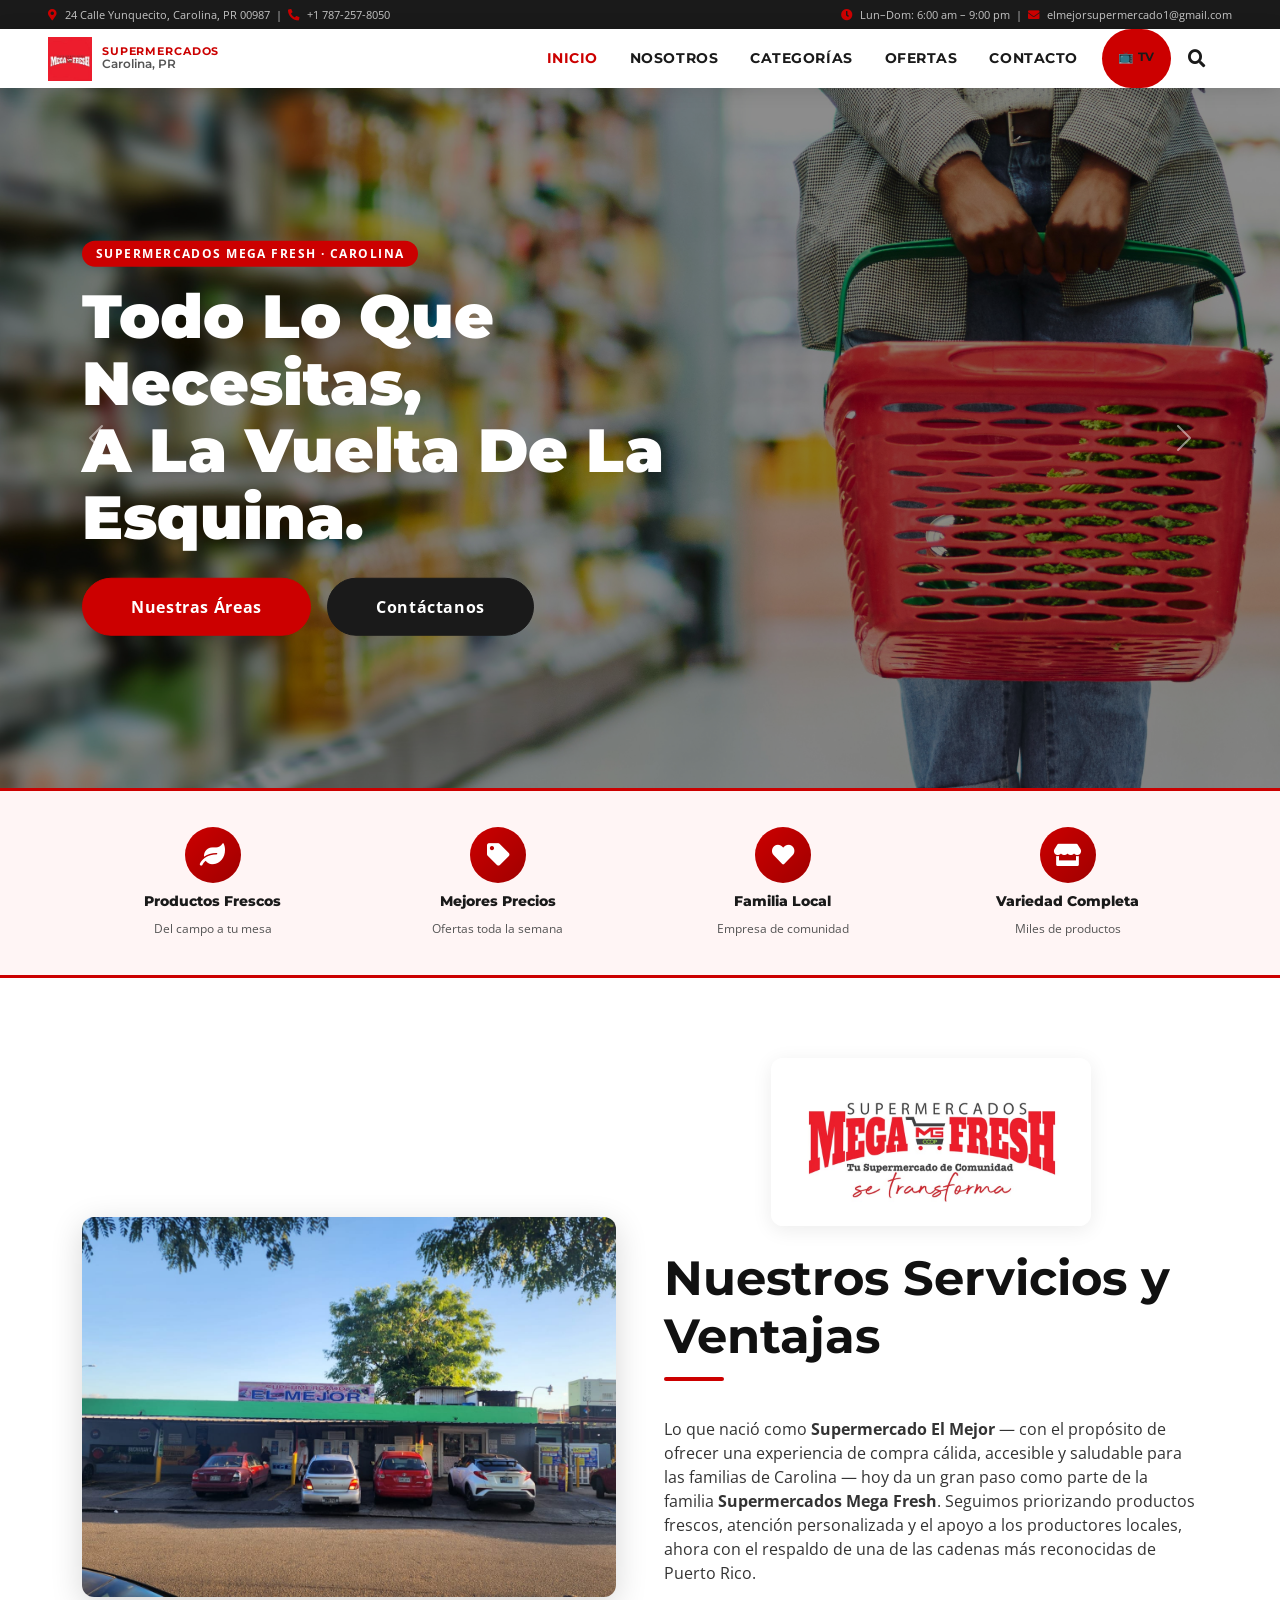
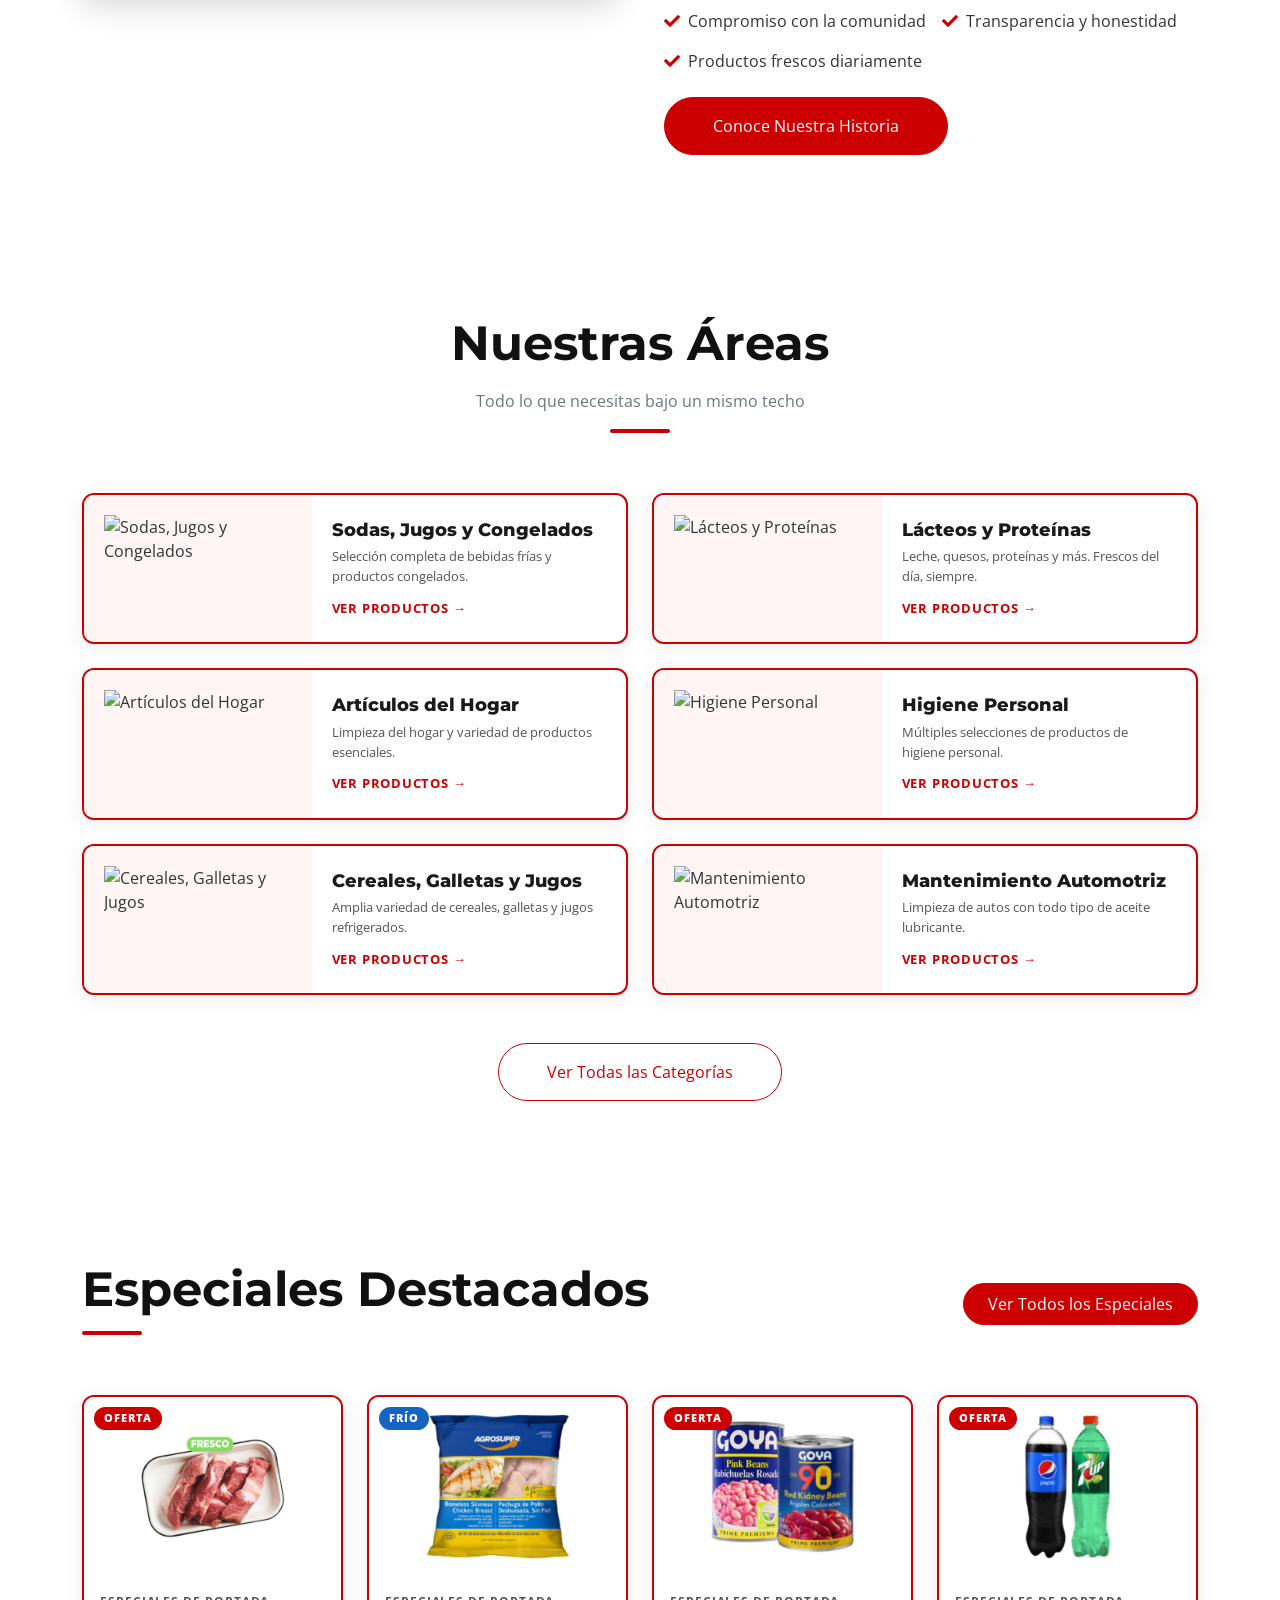
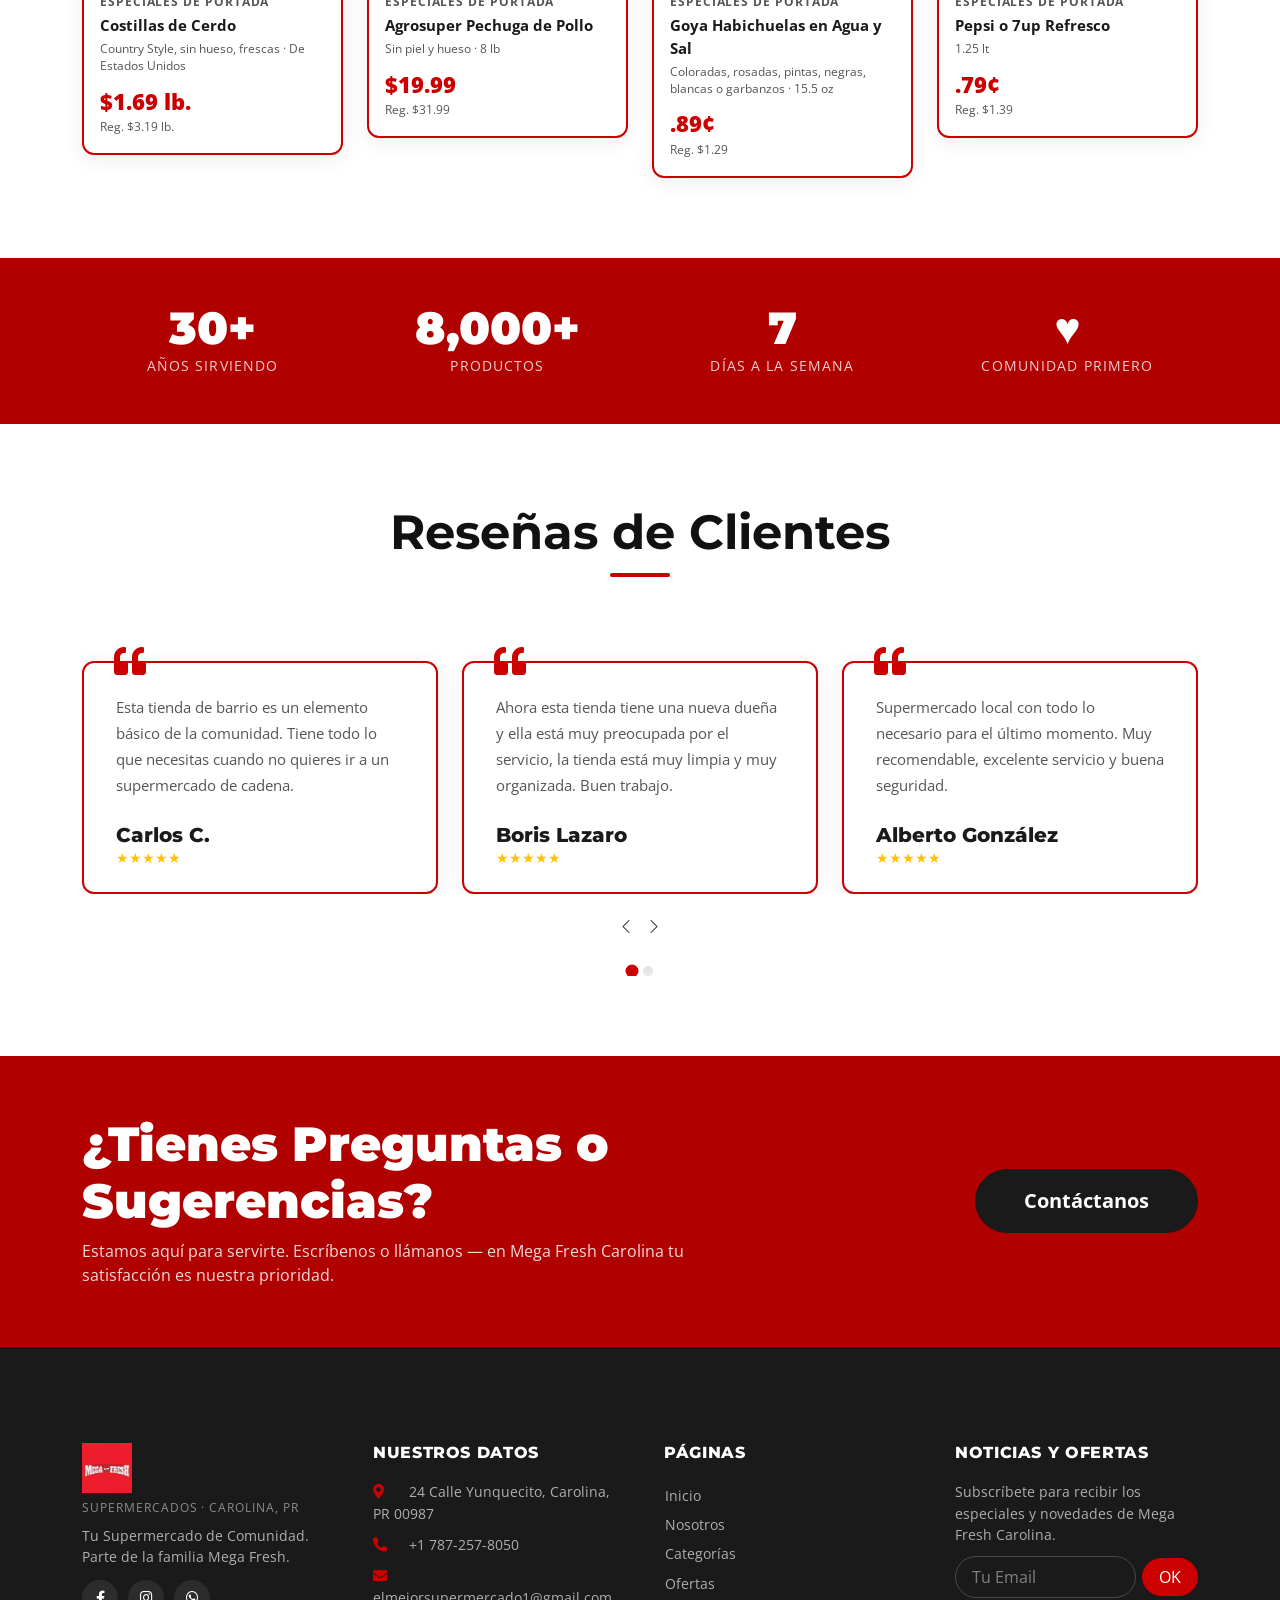
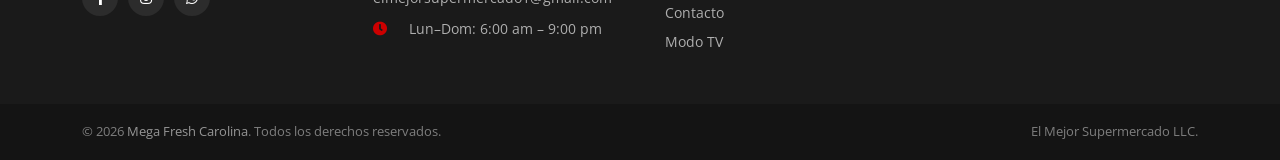
==== commit b32fd016: "Update specials with the Mega Fresh shopper (17-30 Sept 2026) - Replace the flipbook with the eight " ====
--- a/index.html
+++ b/index.html
@@ -477,7 +477,9 @@
         '<div class="deal-card-body">' +
         '<div class="deal-card-cat">' + escHtml(deal.category) + '</div>' +
         '<div class="deal-card-name">' + escHtml(deal.name) + '</div>' +
+        (deal.detail ? '<div class="deal-card-detail">' + escHtml(deal.detail) + '</div>' : '') +
         '<div class="deal-card-price">' + escHtml(deal.price) + '</div>' +
+        (deal.reg ? '<div class="deal-card-reg">Reg. ' + escHtml(deal.reg) + '</div>' : '') +
         '</div></div></div>';
     }).join('');
   }
--- a/css/components.css
+++ b/css/components.css
@@ -367,8 +367,9 @@
 .deal-card-img {
   width: 100%;
   height: 180px;
-  object-fit: cover;
-  background: var(--gray-100);
+  object-fit: contain;
+  padding: 10px;
+  background: #fff;
 }
 .deal-card-body {
   padding: 1rem;
@@ -391,10 +392,23 @@
   margin-bottom: 8px;
   flex-grow: 1;
 }
+.deal-card-name { flex-grow: 0; margin-bottom: 4px; }
+.deal-card-detail {
+  font-size: 0.78rem;
+  color: var(--gray-600);
+  line-height: 1.35;
+  margin-bottom: 10px;
+  flex-grow: 1;
+}
 .deal-card-price {
   font-size: 1.4rem;
   font-weight: 900;
   color: var(--primary);
+  margin-top: auto;
+}
+.deal-card-reg {
+  font-size: 0.78rem;
+  color: var(--gray-600);
 }
 .deal-badge {
   position: absolute;
--- a/css/flipbook.css
+++ b/css/flipbook.css
@@ -18,7 +18,7 @@
 /* ── Flipbook container — fixed dimensions required by turn.js ── */
 .flipbook {
     width: 1000px;
-    height: 600px;
+    height: 550px;
     max-width: 100%;
 }
 
@@ -56,18 +56,23 @@
     font-size: 14px;
 }
 
-/* ── Dual-page spread ── */
-.page.spread-left,
-.page.spread-right {
-    background-image: url('../img/part5.jpeg');
-    background-size: 200% 100%;
-    background-repeat: no-repeat;
-    background-position: left center;
+/* ── Previous / next buttons ── */
+.flipbook-wrapper { gap: 14px; }
+.flip-nav {
+    flex: none;
+    width: 46px;
+    height: 46px;
+    border-radius: 50%;
     border: none;
+    background: var(--primary, #CC0000);
+    color: #fff;
+    font-size: 30px;
+    line-height: 1;
+    cursor: pointer;
+    box-shadow: 0 2px 8px rgba(0, 0, 0, 0.2);
 }
-.page.spread-right {
-    background-position: right center;
-}
+.flip-nav:hover { background: #a80d12; }
+@media (max-width: 1140px) { .flip-nav { display: none; } }
 
 /* ── Hide flipbook on mobile, show vertical gallery ── */
 @media (max-width: 768px) {
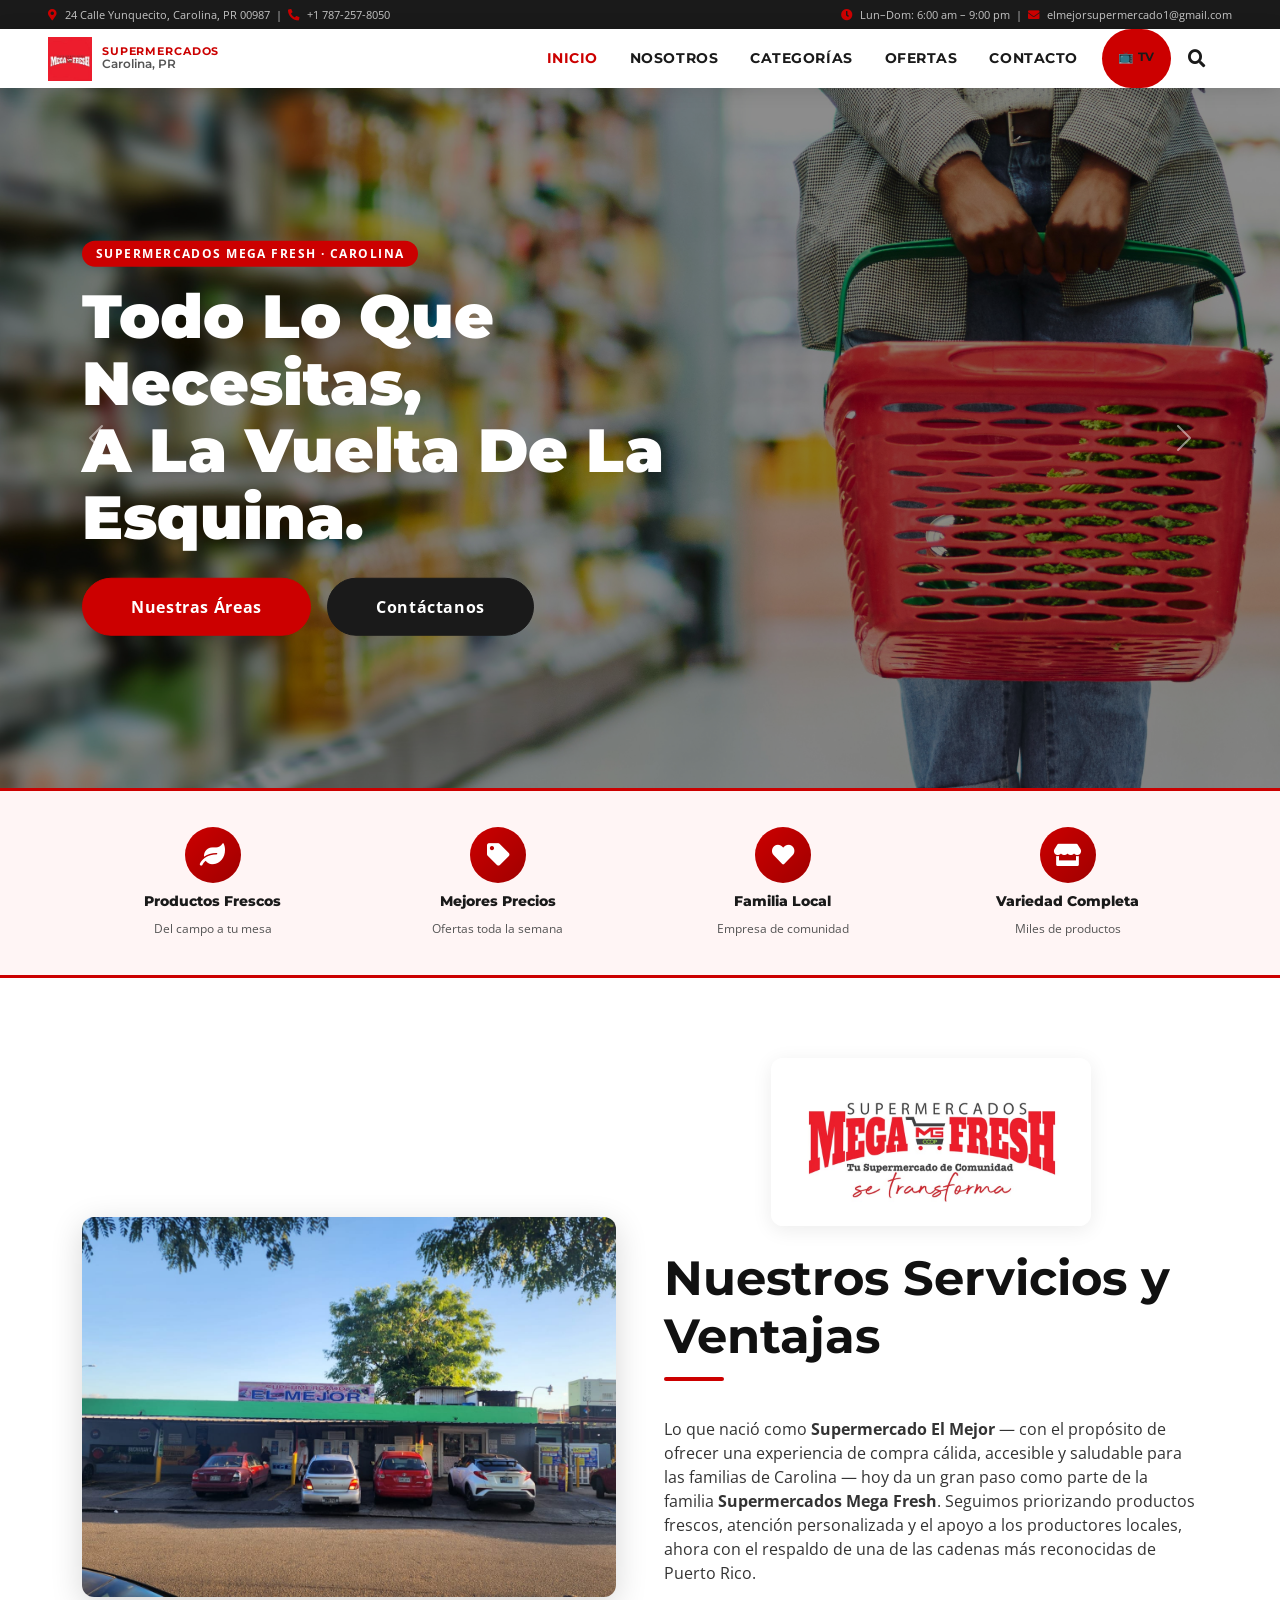
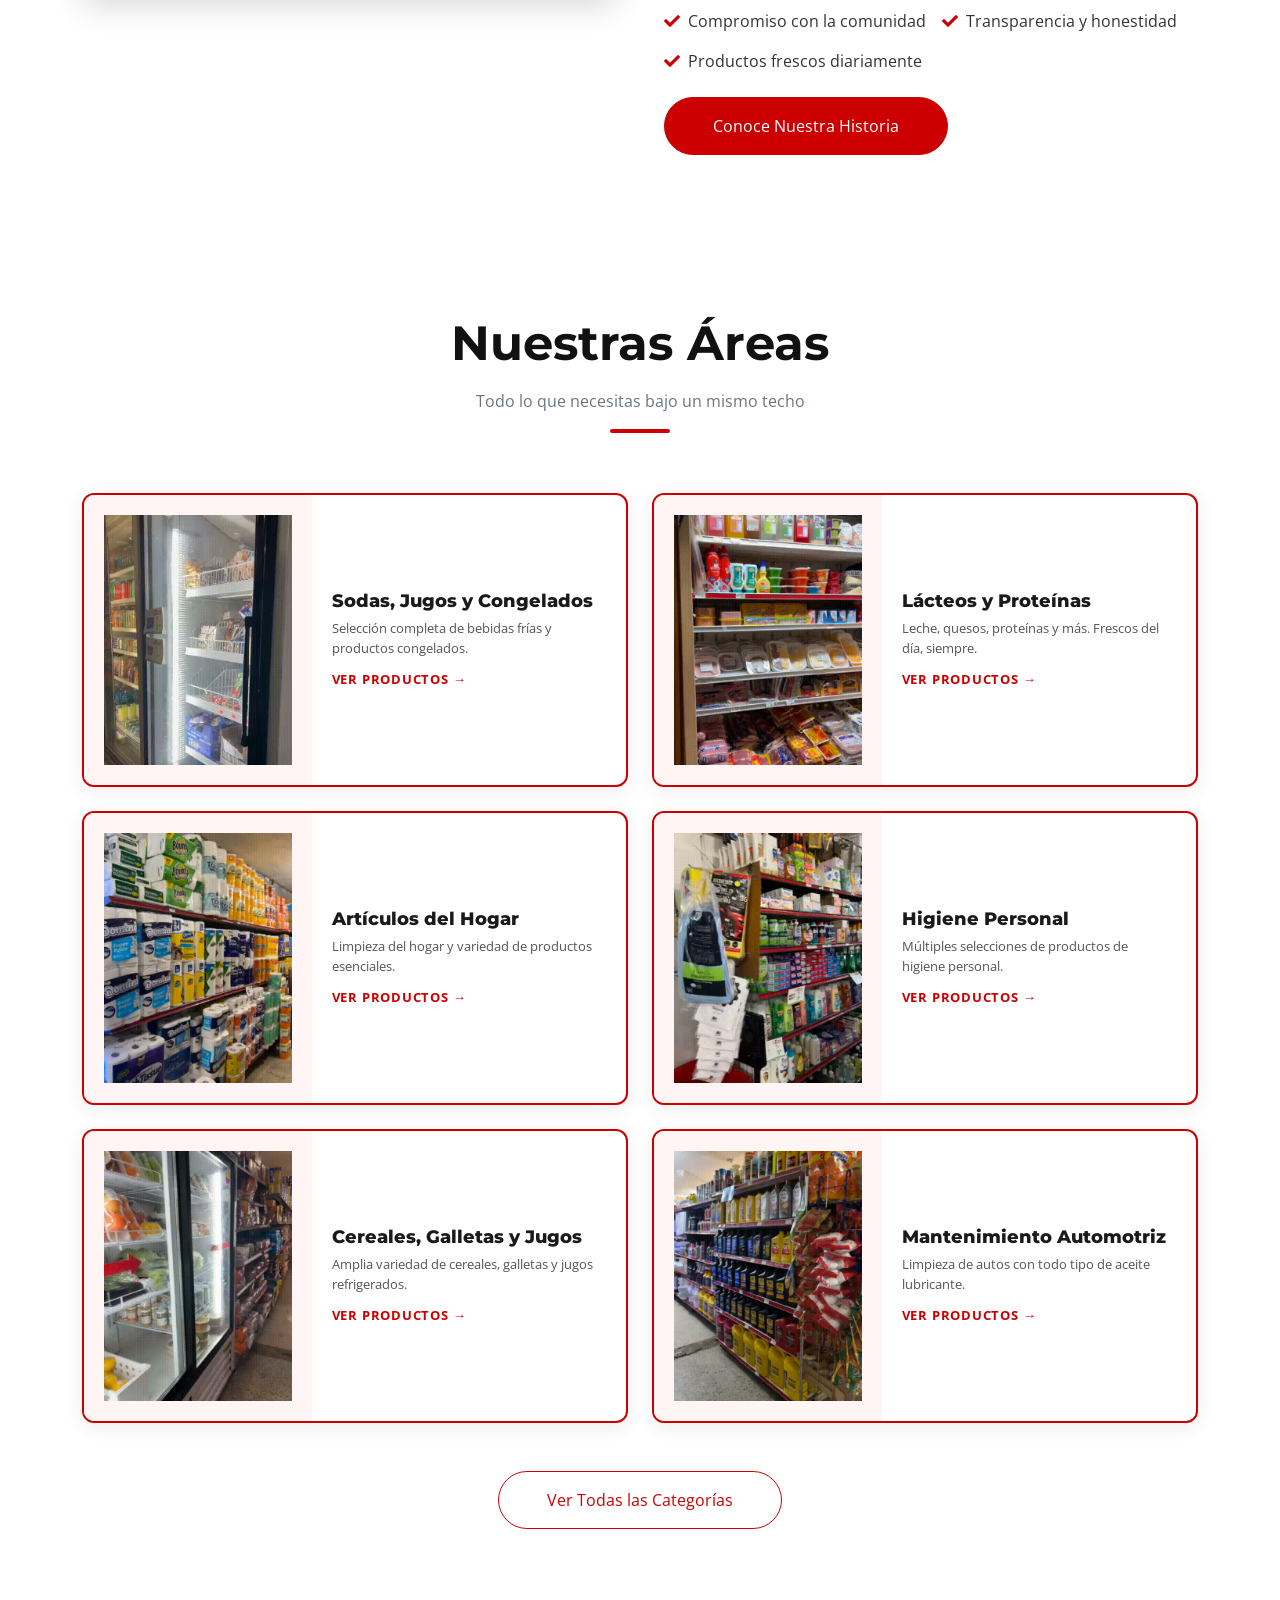
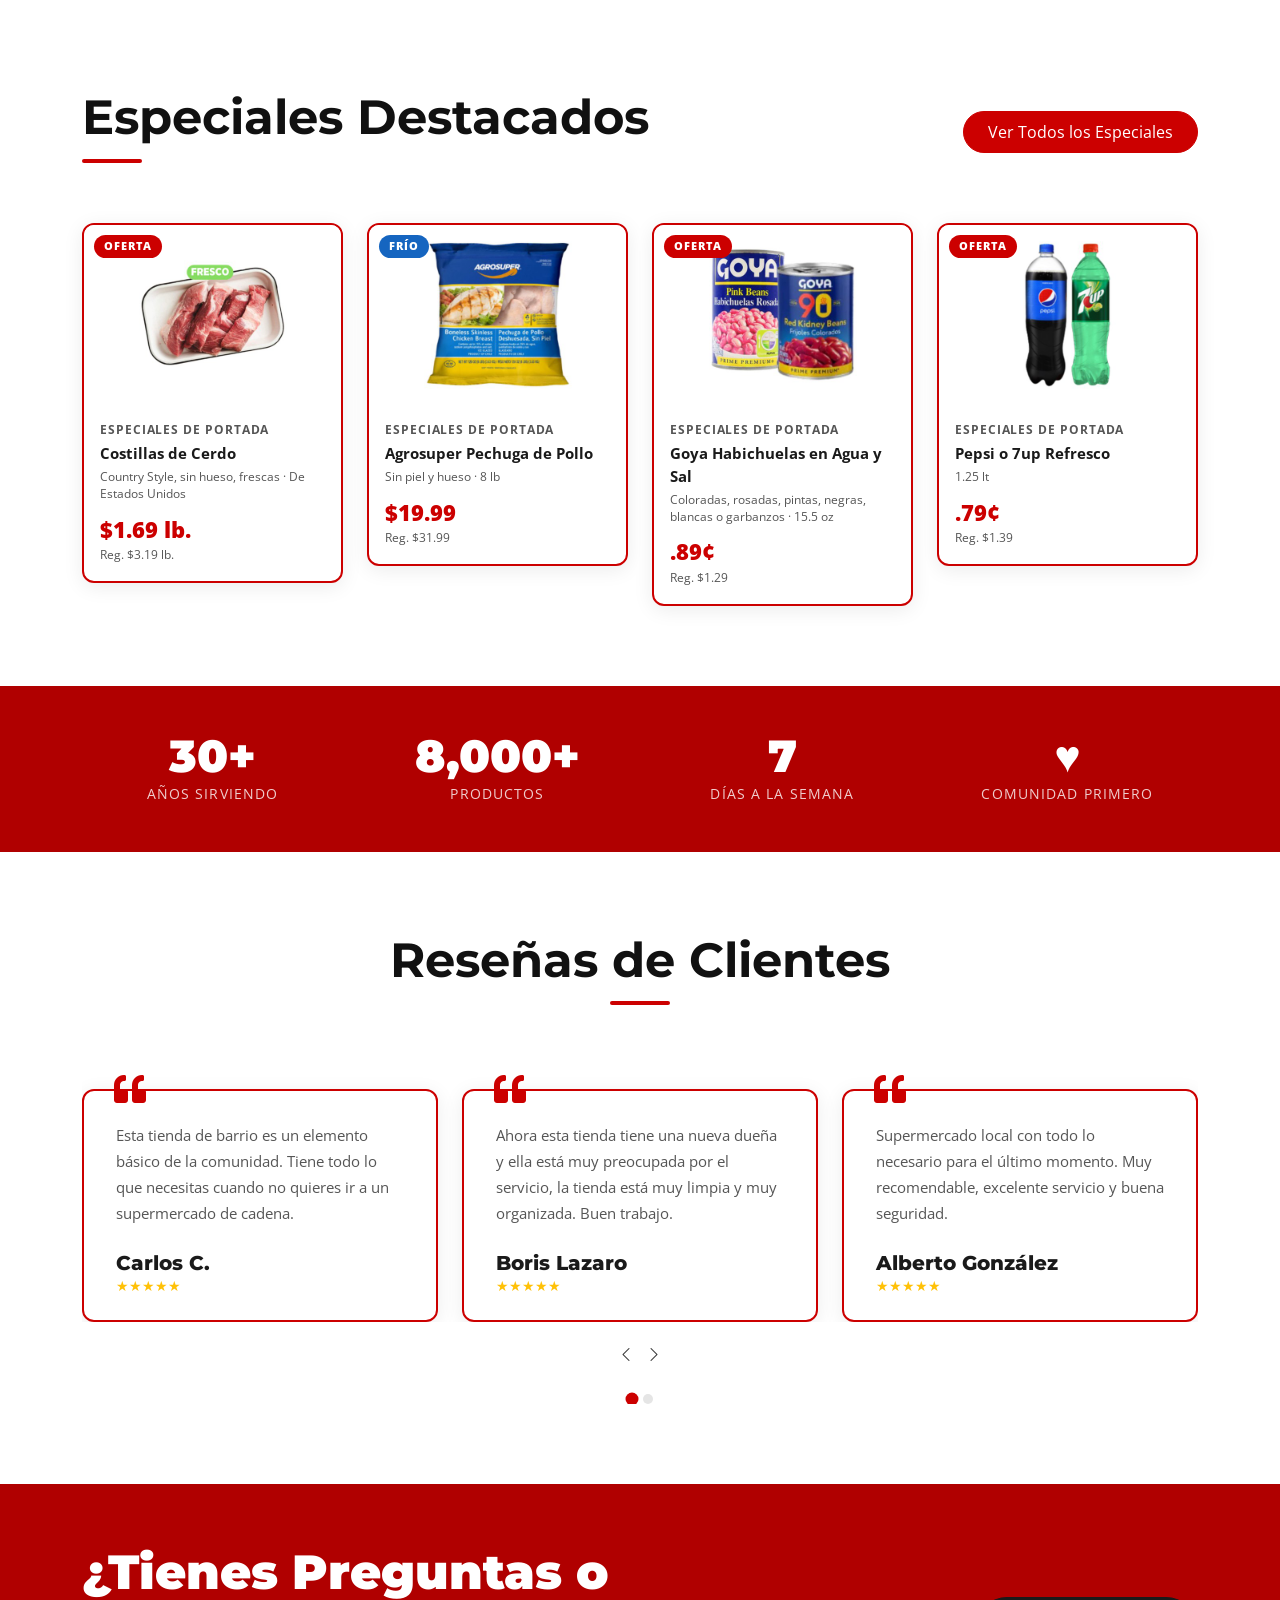
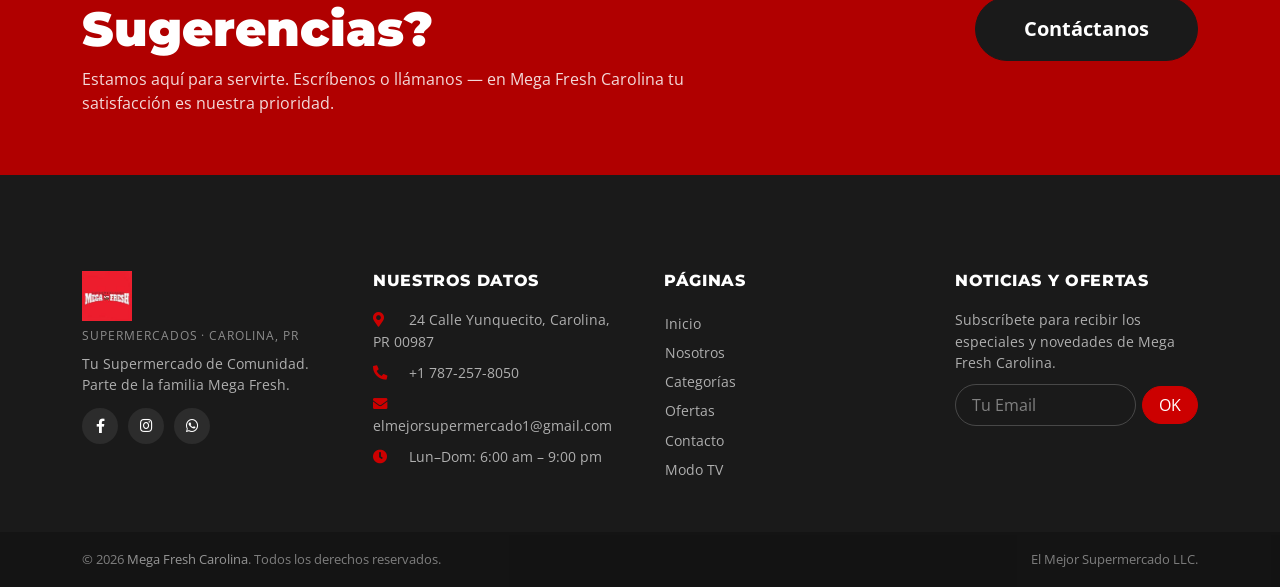
==== commit a2404be4: "Replace department GIFs with MP4 clips The six in-store clips were 237 MB of GIFs; they are now 8 MB" ====
--- a/index.html
+++ b/index.html
@@ -455,7 +455,7 @@
     cGrid.innerHTML = window.categories.map(function(cat) {
       return '<div class="col-lg-6 col-md-6 animate-on-scroll">' +
         '<a href="categorias.html" class="category-card">' +
-        '<div class="category-card-img-wrap"><img src="' + escHtml(cat.gif) + '" alt="' + escHtml(cat.name) + '" loading="lazy" decoding="async"></div>' +
+        '<div class="category-card-img-wrap"><video class="category-video" src="' + escHtml(cat.video) + '" poster="' + escHtml(cat.poster) + '" muted loop playsinline preload="none" aria-label="' + escHtml(cat.name) + '"></video></div>' +
         '<div class="category-card-body">' +
         '<h4>' + escHtml(cat.name) + '</h4>' +
         '<p>' + escHtml(cat.description) + '</p>' +
@@ -463,6 +463,8 @@
         '</div></a></div>';
     }).join('');
   }
+
+  if (window.initCategoryVideos) window.initCategoryVideos();
 
   // Deals Grid (first 4)
   var dGrid = document.getElementById('deals-grid');
--- a/css/components.css
+++ b/css/components.css
@@ -293,7 +293,7 @@
   color: inherit;
   text-decoration: none;
 }
-/* Clip zone — constrains the GIF so text is never pushed out */
+/* Clip zone — constrains the clip so text is never pushed out */
 .category-card-img-wrap {
   width: 42%;
   min-width: 42%;
@@ -304,7 +304,8 @@
   align-items: center;
   justify-content: center;
 }
-.category-card img {
+.category-card img,
+.category-card video {
   width: 100%;
   height: 100%;
   object-fit: contain;
@@ -313,7 +314,8 @@
   transform-origin: center center;
   display: block;
 }
-.category-card:hover img {
+.category-card:hover img,
+.category-card:hover video {
   transform: scale(1.22);
 }
 .category-card-body {
--- a/css/responsive.css
+++ b/css/responsive.css
@@ -455,7 +455,8 @@
         height: auto;
         aspect-ratio: 9 / 16;
     }
-    .category-card img {
+    .category-card img,
+    .category-card video {
         width: 100%;
         height: 100%;
         object-fit: cover;
